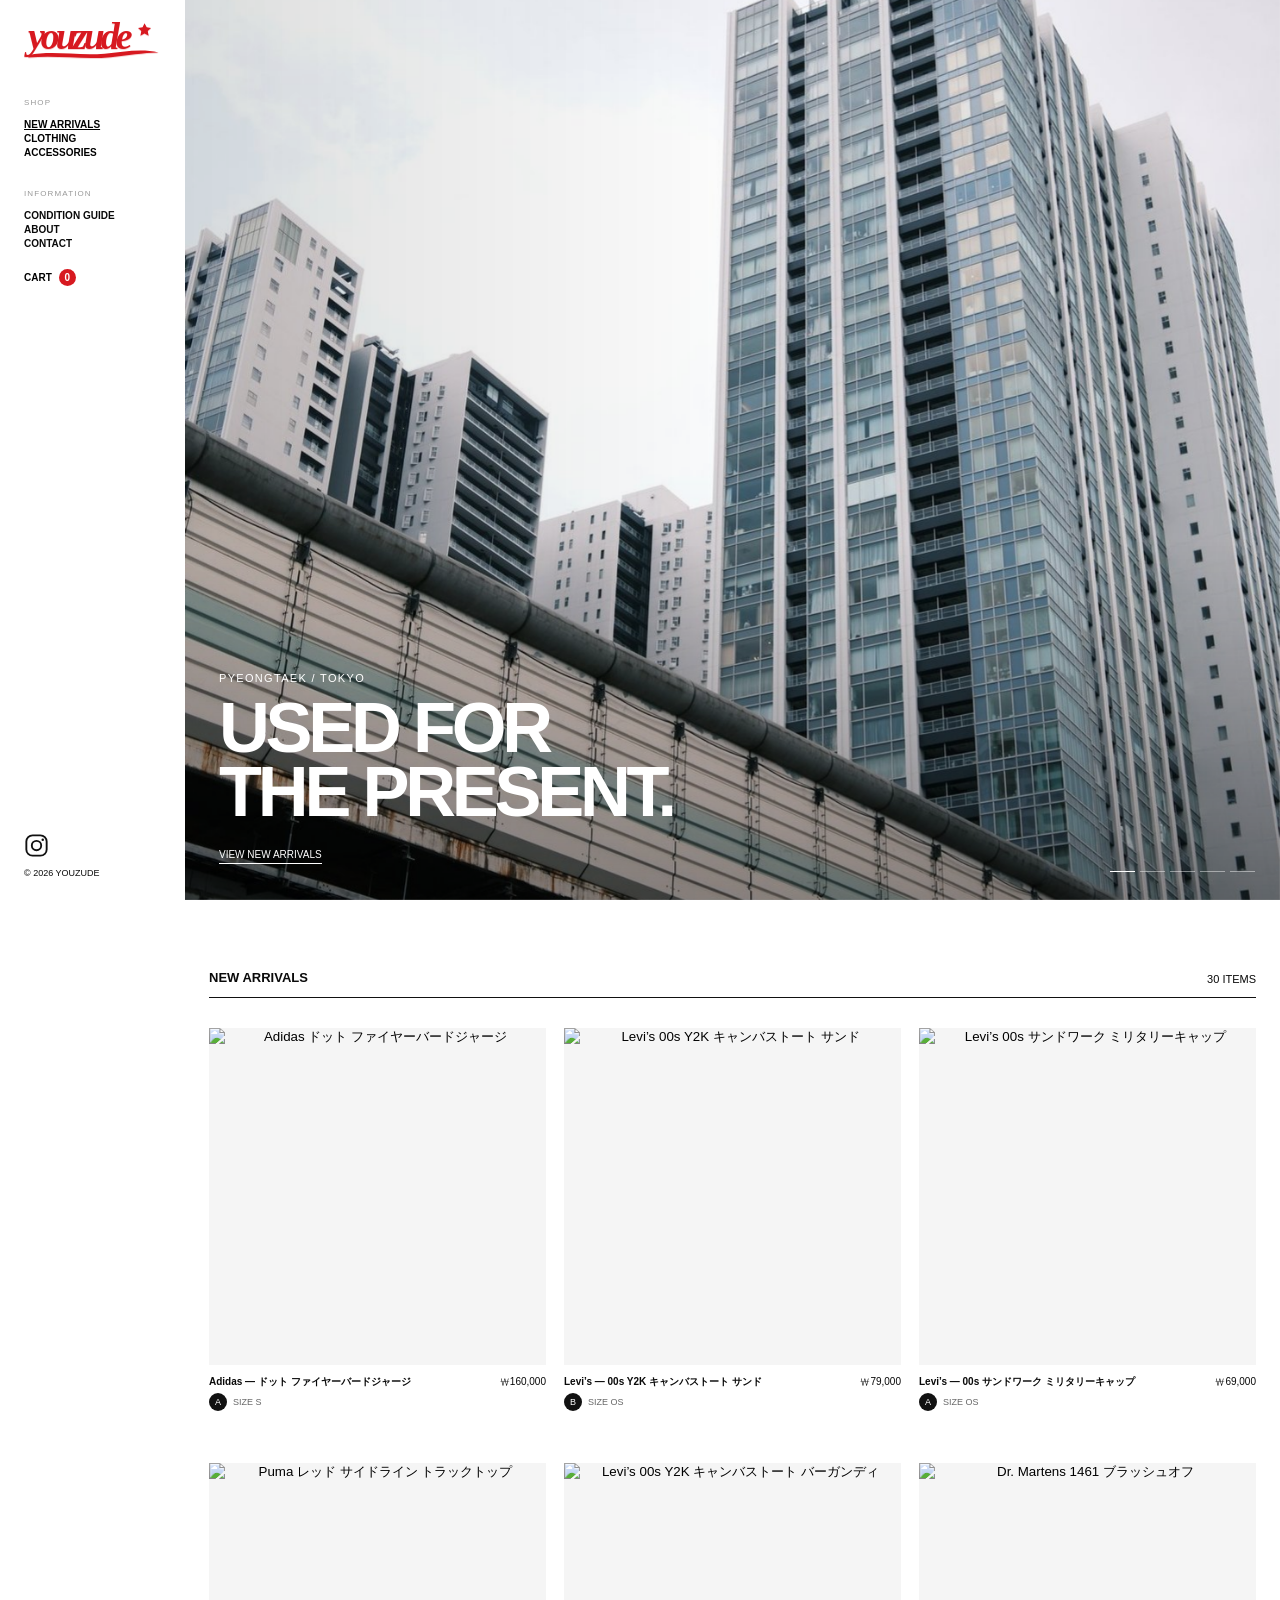
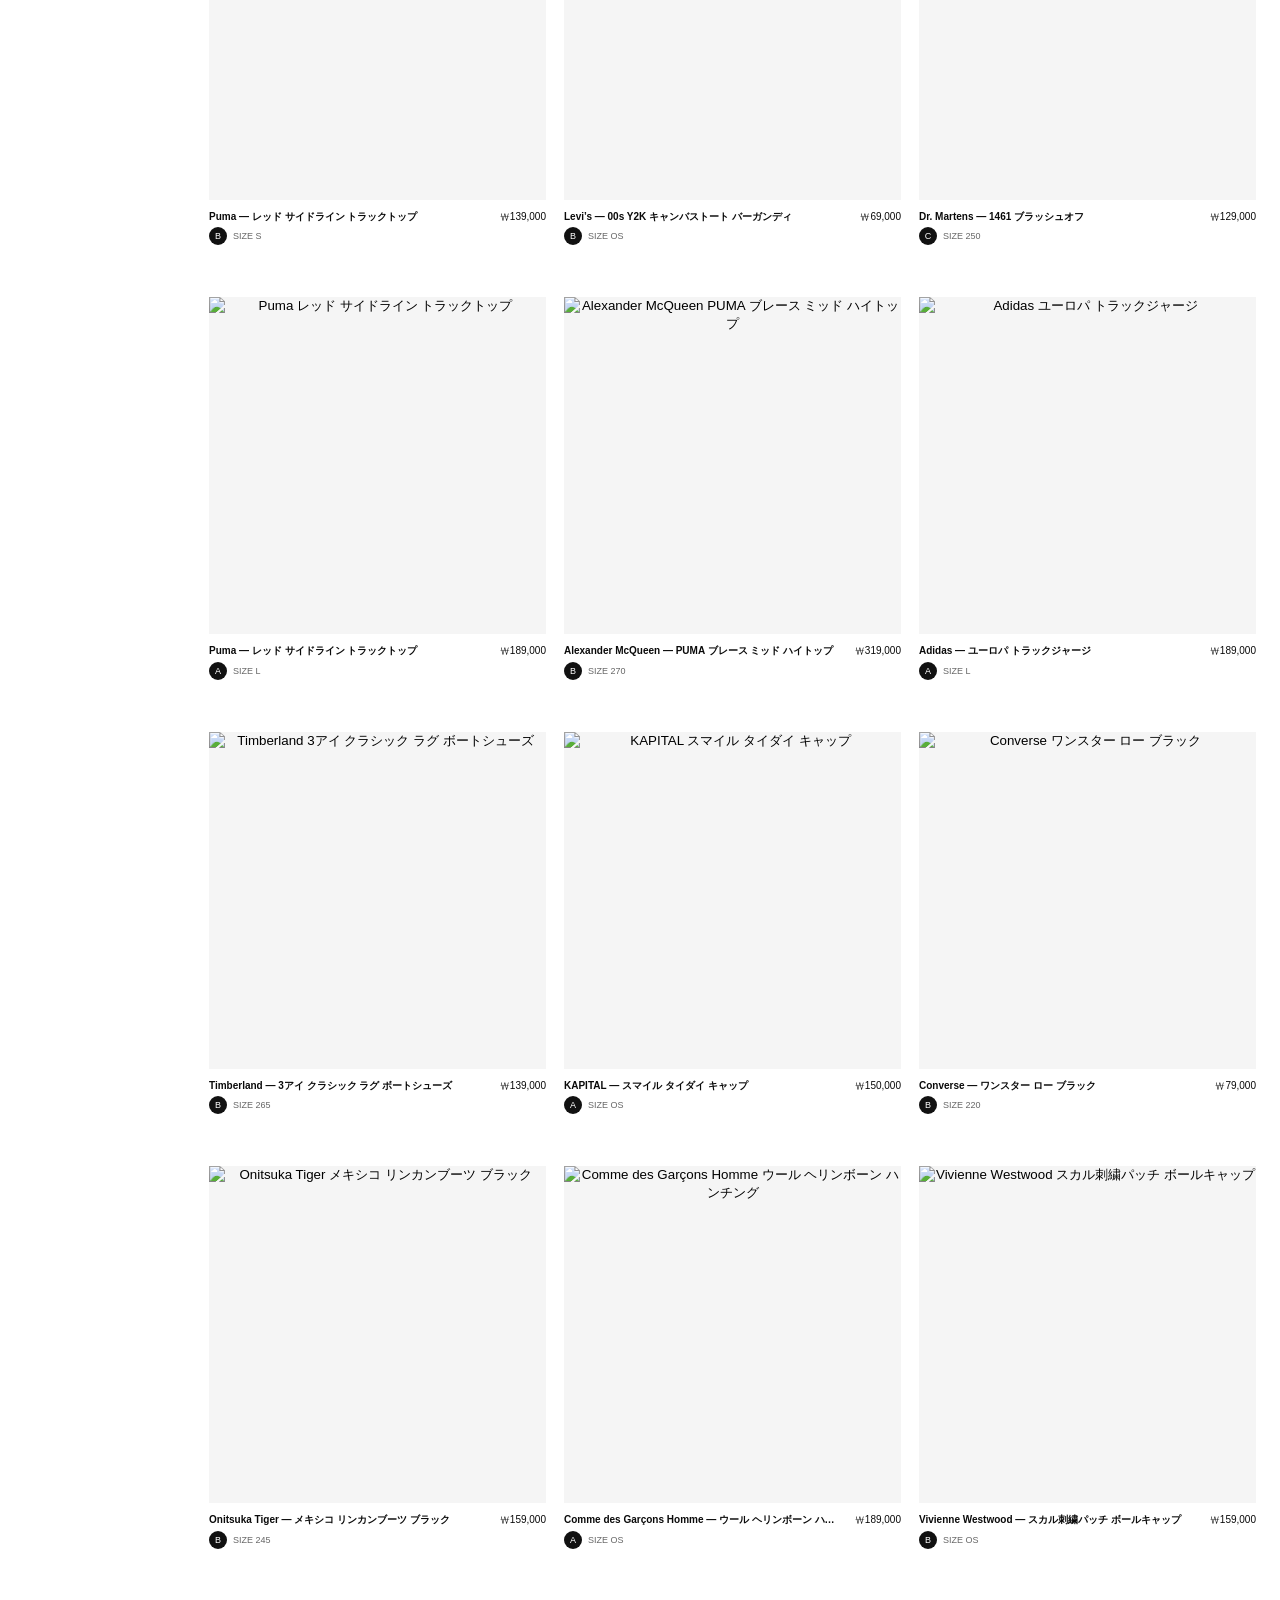
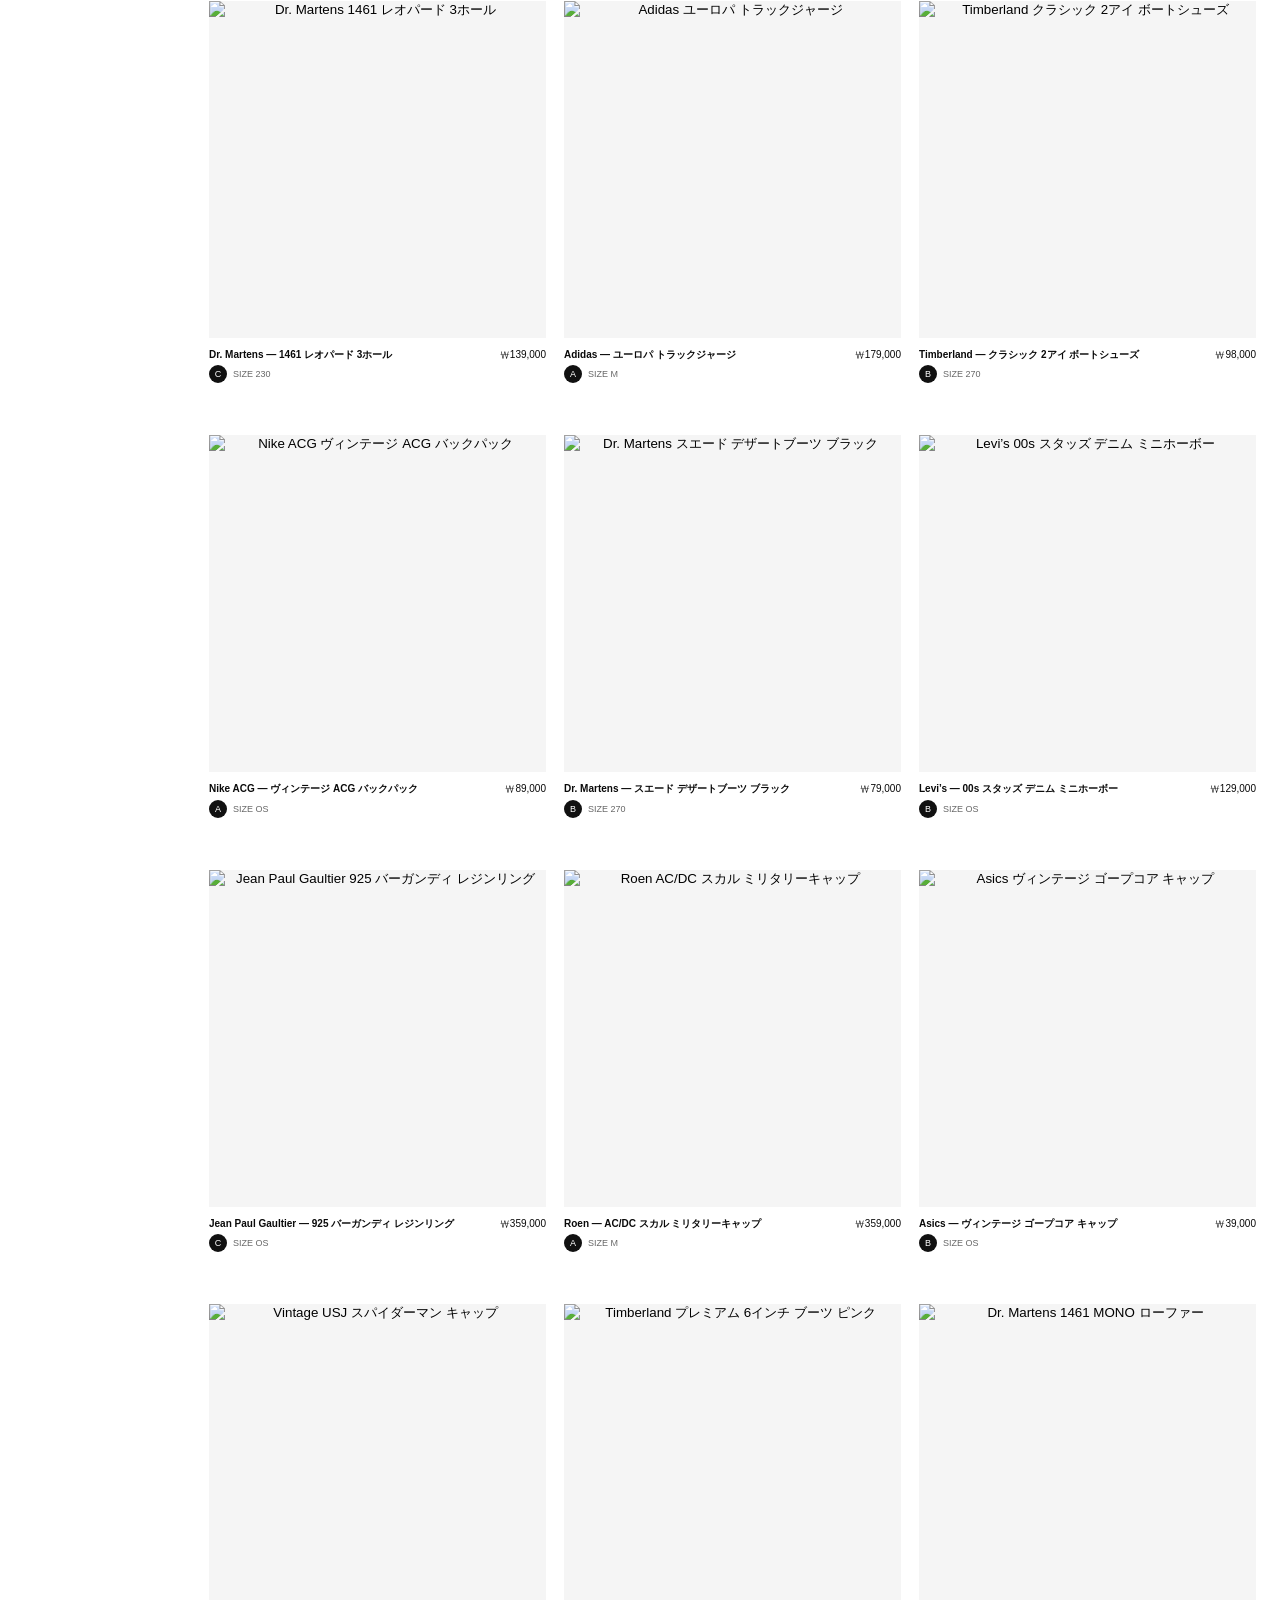
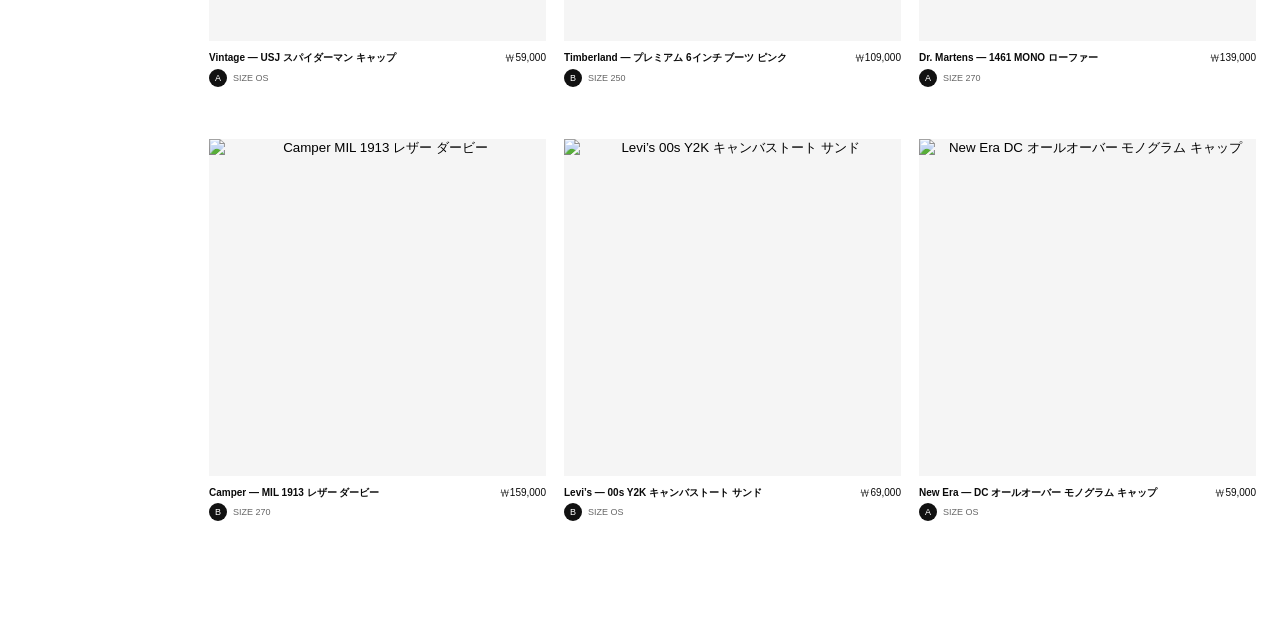
==== index.html @ ae567984 "Group navigation add Japanese hover and contact page" ====
<!doctype html><html lang="ja"><head><meta charset="utf-8"><meta name="viewport" content="width=device-width,initial-scale=1"><meta name="theme-color" content="#d71920"><title>YOUZUDE — Vintage & Archive</title><meta name="description" content="平沢発のヴィンテージ・アーカイブショップ YOUZUDE"><link rel="icon" href="assets/favicon.svg" type="image/svg+xml"><link rel="stylesheet" href="styles.css?v=20260805-5"><link rel="stylesheet" href="brand.css?v=20260805-1"><link rel="stylesheet" href="app.css?v=20260805-2"><link rel="stylesheet" href="ui2.css?v=2"><link rel="stylesheet" href="ui3.css?v=1"></head><body>
<header class="site-header"><a class="wordmark" href="#top" aria-label="YOUZUDE ホーム"><img src="assets/youzude-logo.svg?v=3" alt="YOUZUDE"></a><button class="menu-toggle" aria-label="メニューを開く">MENU</button><nav aria-label="メインメニュー"><div class="nav-group"><p>SHOP</p><button class="nav-filter active bilingual" data-filter="all"><span>NEW ARRIVALS</span><span>新着商品</span></button><button class="nav-filter bilingual" data-filter="clothing"><span>CLOTHING</span><span>ウェア</span></button><button class="nav-filter bilingual" data-filter="accessories"><span>ACCESSORIES</span><span>小物・アクセサリー</span></button></div><div class="nav-group nav-information"><p>INFORMATION</p><a class="bilingual" href="condition.html"><span>CONDITION GUIDE</span><span>商品の状態</span></a><a class="bilingual" href="about.html"><span>ABOUT</span><span>私たちについて</span></a><a class="bilingual" href="contact.html"><span>CONTACT</span><span>お問い合わせ</span></a></div></nav><button class="cart-nav bilingual" id="cartButton"><span>CART</span><span>カート</span> <b id="cartCount">0</b></button><a class="instagram-icon" href="https://www.instagram.com/youzude_pyeongtaek/" target="_blank" rel="noreferrer" aria-label="Instagram"><img src="assets/instagram.svg" alt=""></a><p class="copyright">© 2026 YOUZUDE</p></header>
<main id="top"><section class="hero" aria-label="YOUZUDE editorial"><div class="hero-slide is-active"><img src="assets/hero-city.jpeg" alt="東京の都市風景"></div><div class="hero-slide"><img src="assets/hero-tokyo.jpeg" alt="東京タワーのある街並み"></div><div class="hero-slide"><img src="assets/hero-july-day.jpeg" alt="YOUZUDE editorial 1"></div><div class="hero-slide"><img src="assets/hero-july-night.jpeg" alt="YOUZUDE editorial 2"></div><div class="hero-slide"><img src="assets/hero-dscf2132.jpg" alt="YOUZUDE editorial 3"></div><div class="hero-caption"><p>PYEONGTAEK / TOKYO</p><h1>USED FOR<br>THE PRESENT.</h1><button class="hero-shop" data-filter="all">VIEW NEW ARRIVALS</button></div><div class="hero-progress" aria-hidden="true"><i></i><i></i><i></i><i></i><i></i></div></section><section class="catalog" id="new"><header><h2 id="catalogTitle">NEW ARRIVALS</h2><p><span id="productCount">30</span> ITEMS</p></header><div class="product-grid" id="productGrid" aria-live="polite"></div></section></main>
<dialog id="productDialog" class="product-dialog"><button class="close" aria-label="商品詳細を閉じる">×</button><div class="detail-layout"><div class="detail-gallery"><div class="detail-main"><img id="detailImage" alt=""></div><div class="detail-thumbs" id="detailThumbs"></div></div><div class="detail-copy"><p class="modal-label">ITEM DETAIL</p><h2 id="detailName"></h2><p class="detail-price" id="detailPrice"></p><dl><div><dt>SIZE</dt><dd id="detailSize"></dd></div><div><dt>CONDITION</dt><dd><b class="condition-badge" id="detailCondition"></b><span id="detailConditionText"></span></dd></div></dl><p class="used-note">こちらは中古商品です。画像・状態をご確認のうえご購入ください。</p><button class="add-cart" id="addCart">カートに入れる</button><div class="buy-links compact"><a id="amazonLink" target="_blank" rel="noreferrer"><b class="store-logo amazon-logo">amazon<i></i></b><span>Amazonで探す ↗</span></a><a id="mercariLink" target="_blank" rel="noreferrer"><b class="store-logo mercari-logo"><i>M</i> mercari</b><span>メルカリで探す ↗</span></a></div></div></div></dialog>
<dialog id="cartDialog" class="cart-dialog"><button class="close cart-close" aria-label="カートを閉じる">×</button><p class="modal-label">YOUR CART</p><h2>ショッピングカート</h2><div id="cartItems"></div><div class="cart-total"><span>合計</span><strong id="cartTotal">₩0</strong></div><a class="checkout-link" href="https://www.instagram.com/youzude_pyeongtaek/" target="_blank" rel="noreferrer">直購入について問い合わせる ↗</a></dialog><div class="toast" id="toast" role="status" aria-live="polite">カートに追加しました</div><script src="script.js?v=20260805-6"></script></body></html>
---- styles.css ----
*{box-sizing:border-box}html{scroll-behavior:smooth}body{margin:0;color:#0a0a0a;background:#fff;font-family:Arial,"Helvetica Neue","Noto Sans JP",sans-serif;font-size:11px}a{color:inherit}.site-header{position:fixed;inset:0 auto 0 0;width:185px;padding:22px 24px;z-index:20;background:#fff;display:flex;flex-direction:column}.wordmark{font-size:23px;font-weight:900;letter-spacing:-.08em;text-decoration:none;margin-bottom:40px}.site-header nav{display:flex;flex-direction:column;align-items:flex-start;gap:7px;font-size:10px;font-weight:700}.site-header nav a{text-decoration:none}.site-header nav a:hover{text-decoration:underline}.site-header nav span{height:7px}.copyright{margin:auto 0 0;font-size:9px}.menu-toggle{display:none}main{margin-left:185px}.hero{height:100svh;min-height:620px;position:relative;overflow:hidden;background:#e9e9e9}.hero-slide{position:absolute;inset:0;opacity:0;transition:opacity 1.6s ease}.hero-slide.is-active{opacity:1}.hero-slide img{width:100%;height:100%;object-fit:cover;animation:drift 10s ease-in-out infinite alternate;will-change:transform}.hero-slide:nth-child(2) img{animation-direction:alternate-reverse}@keyframes drift{from{transform:scale(1.03) translate3d(0,0,0)}to{transform:scale(1.11) translate3d(-1.4%,1%,0)}}.hero::after{content:"";position:absolute;inset:0;background:linear-gradient(90deg,#0002,transparent 55%),linear-gradient(0deg,#0005,transparent 40%);pointer-events:none}.hero-caption{position:absolute;z-index:2;left:34px;bottom:36px;color:#fff}.hero-caption p{letter-spacing:.12em;margin:0 0 12px}.hero-caption h1{font-size:clamp(36px,5.5vw,80px);line-height:.9;letter-spacing:-.06em;margin:0 0 25px}.hero-caption a{font-size:10px;text-decoration:none;border-bottom:1px solid;padding-bottom:3px}.hero-progress{position:absolute;z-index:3;right:25px;bottom:28px;display:flex;gap:5px}.hero-progress i{display:block;width:25px;height:1px;background:#ffffff70}.hero-progress i.active{background:#fff}.catalog{padding:70px 24px 100px}.catalog>header{display:flex;justify-content:space-between;align-items:end;border-bottom:1px solid #111;padding-bottom:12px;margin-bottom:30px}.catalog h2{font-size:13px;margin:0}.catalog header p{margin:0}.product-grid{display:grid;grid-template-columns:repeat(3,minmax(0,1fr));gap:52px 18px}.product{min-width:0}.product button{display:block;border:0;padding:0;background:#f5f5f5;width:100%;aspect-ratio:1;cursor:pointer;overflow:hidden}.product img{width:100%;height:100%;object-fit:cover;display:block;transition:transform .55s ease}.product button:hover img{transform:scale(1.025)}.product-info{padding-top:10px;display:grid;grid-template-columns:1fr auto;gap:4px 12px}.product-info h3{margin:0;font-size:10px;line-height:1.35;font-weight:700;white-space:nowrap;overflow:hidden;text-overflow:ellipsis}.product-info p{margin:0;color:#666;font-size:9px}.product-info strong{grid-column:2;grid-row:1/3;font-size:10px;font-weight:400}.about{border-top:1px solid;margin:0 24px;padding:70px 0 100px;display:grid;grid-template-columns:1fr 1fr;gap:12vw;font-size:12px;line-height:1.8}.about>p{max-width:520px;margin:0}.about dl{margin:0}.about dl div{display:grid;grid-template-columns:90px 1fr;border-top:1px solid;padding:8px 0}.about dt{font-size:9px}.about dd{margin:0}dialog{border:0;padding:32px;width:min(520px,calc(100% - 30px));box-shadow:0 10px 50px #0003}dialog::backdrop{background:#0006}.close{position:absolute;right:20px;top:18px;border:0;background:none;font-size:9px;cursor:pointer}.modal-label{font-size:9px;margin:0 0 20px}dialog h2{font-size:22px;margin:0 40px 5px 0}#modalPrice{margin:0 0 30px}.buy-links{border-top:1px solid}.buy-links a{display:flex;justify-content:space-between;align-items:center;padding:17px 0;border-bottom:1px solid;text-decoration:none}.buy-links b{font-size:13px}.buy-links span{font-size:9px}.amazon{font-family:Arial}.mercari{color:#4b9bd5}.menu-toggle{border:0;background:none;padding:0;font-size:10px}.menu-toggle:focus-visible,.product button:focus-visible{outline:1px solid;outline-offset:3px}@media(max-width:900px){.site-header{position:fixed;inset:0 0 auto;width:auto;height:58px;padding:0 15px;flex-direction:row;align-items:center;justify-content:space-between;border-bottom:1px solid}.wordmark{margin:0}.menu-toggle{display:block}.site-header nav{display:none;position:absolute;left:0;right:0;top:58px;background:#fff;padding:20px 15px;border-bottom:1px solid}.site-header.open nav{display:flex}.copyright{display:none}main{margin-left:0;padding-top:58px}.hero{height:calc(100svh - 58px);min-height:520px}.product-grid{grid-template-columns:repeat(2,minmax(0,1fr));gap:38px 10px}.catalog{padding:50px 10px 70px}.about{margin:0 10px;grid-template-columns:1fr;gap:50px}.hero-caption{left:18px;bottom:24px}.hero-progress{right:15px;bottom:20px}}@media(prefers-reduced-motion:reduce){html{scroll-behavior:auto}.hero-slide img{animation:none}.hero-slide{transition:none}}
---- brand.css ----
.wordmark{display:block;width:132px;text-decoration:none;margin:-5px 0 36px}
.wordmark img{display:block;width:100%;height:auto}
.store-logo{display:inline-flex;align-items:center;gap:8px;font-size:17px!important}
.direct-logo{color:#d71920;font-weight:900}
.direct-logo i,.mercari-logo i{width:24px;height:24px;border-radius:7px;display:inline-grid;place-items:center;color:#fff;font-style:normal;font-size:14px}
.direct-logo i{background:#d71920}
.amazon-logo{position:relative;font-family:Arial,sans-serif;font-weight:700}
.amazon-logo i{position:absolute;width:34px;height:7px;left:9px;bottom:-5px;border-bottom:3px solid #ff9900;border-radius:50%;transform:rotate(4deg)}
.mercari-logo{color:#e93b50;font-weight:700}
.mercari-logo i{background:linear-gradient(135deg,#57a7dd 0 48%,#e94355 49%);font-family:Arial,sans-serif;font-weight:900}
@media(max-width:900px){.wordmark{width:112px;margin:0}}
---- app.css ----
.site-header nav button{border:0;background:none;padding:0;font:inherit;font-size:10px;font-weight:700;cursor:pointer}.site-header nav button:hover,.site-header nav button.active{text-decoration:underline}.cart-nav{border:0;background:none;padding:0;margin-top:24px;text-align:left;font:700 10px Arial;cursor:pointer}.cart-nav span{display:inline-grid;place-items:center;min-width:17px;height:17px;margin-left:4px;border-radius:50%;background:#d71920;color:#fff}.hero-shop{color:#fff;background:none;border:0;border-bottom:1px solid #fff;padding:0 0 3px;font-size:10px;cursor:pointer}.product-meta{display:flex;align-items:center;gap:6px}.product-condition{display:inline-grid;place-items:center;width:18px;height:18px;background:#111;color:#fff;font-size:9px;border-radius:50%}.condition-guide{margin:0 24px;padding:80px 0;border-top:1px solid}.condition-guide header{display:flex;justify-content:space-between;align-items:end;margin-bottom:30px}.condition-guide header p{margin:0;font-size:9px}.condition-guide h2{margin:0;font-size:18px}.condition-list{display:grid;grid-template-columns:repeat(4,1fr);border-top:1px solid}.condition-list article{padding:22px 18px 35px 0;border-bottom:1px solid}.condition-list article+article{padding-left:18px;border-left:1px solid}.condition-list b{display:grid;place-items:center;width:42px;height:42px;border:1px solid;border-radius:50%;font-size:19px}.condition-list h3{font-size:11px;margin:22px 0 8px}.condition-list p{font-size:10px;line-height:1.7;color:#555;margin:0}.product-dialog{width:min(1040px,calc(100% - 30px));max-height:calc(100vh - 30px);padding:38px}.detail-layout{display:grid;grid-template-columns:minmax(0,1.25fr) minmax(300px,.75fr);gap:38px}.detail-main{aspect-ratio:1;background:#f3f3f3;overflow:hidden}.detail-main img{width:100%;height:100%;object-fit:cover}.detail-thumbs{display:grid;grid-template-columns:repeat(3,1fr);gap:7px;margin-top:7px}.detail-thumbs button{aspect-ratio:1;border:1px solid transparent;padding:0;background:#f3f3f3;overflow:hidden;cursor:pointer}.detail-thumbs button.active{border-color:#111}.detail-thumbs img{width:100%;height:100%;object-fit:cover}.detail-thumbs button:nth-child(2) img{transform:scale(1.65);transform-origin:40% 30%}.detail-thumbs button:nth-child(3) img{transform:scale(1.8);transform-origin:65% 70%}.detail-copy h2{font-size:24px;margin:0 0 8px}.detail-price{font-size:14px;margin:0 0 32px}.detail-copy dl{margin:0;border-top:1px solid}.detail-copy dl div{display:grid;grid-template-columns:100px 1fr;padding:13px 0;border-bottom:1px solid}.detail-copy dt{font-size:9px}.detail-copy dd{margin:0;display:flex;align-items:center;gap:9px}.condition-badge{display:grid;place-items:center;width:25px;height:25px;border-radius:50%;background:#111;color:#fff}.used-note{margin:22px 0;color:#666;font-size:10px;line-height:1.7}.add-cart{width:100%;border:1px solid #d71920;background:#d71920;color:#fff;padding:16px;font-weight:700;cursor:pointer}.add-cart.added{background:#fff;color:#d71920}.buy-links.compact{margin-top:20px}.buy-links.compact a{padding:13px 0}.cart-dialog{width:min(560px,calc(100% - 30px));padding:36px}.cart-dialog h2{margin-bottom:30px}.cart-row{display:grid;grid-template-columns:70px 1fr auto;gap:14px;padding:12px 0;border-top:1px solid;align-items:center}.cart-row img{width:70px;height:70px;object-fit:cover}.cart-row h3{font-size:11px;margin:0 0 6px}.cart-row p{font-size:9px;margin:0}.cart-row button{border:0;background:none;font-size:9px;text-decoration:underline;cursor:pointer}.cart-empty{padding:50px 0;border-top:1px solid;color:#777}.cart-total{display:flex;justify-content:space-between;padding:18px 0;border-top:1px solid;font-size:12px}.checkout-link{display:block;background:#d71920;color:#fff;text-align:center;padding:16px;text-decoration:none;font-weight:700}.toast{position:fixed;right:20px;bottom:20px;z-index:50;background:#111;color:#fff;padding:13px 18px;transform:translateY(80px);opacity:0;transition:.3s}.toast.show{transform:none;opacity:1}@media(max-width:900px){.cart-nav{margin:0 44px 0 auto}.condition-guide{margin:0 10px;padding:55px 0}.condition-guide header{display:block}.condition-guide h2{margin-top:8px}.condition-list{grid-template-columns:1fr 1fr}.detail-layout{grid-template-columns:1fr}.product-dialog{padding:38px 15px 20px}.detail-copy h2{font-size:19px}}@media(max-width:520px){.condition-list{grid-template-columns:1fr}.condition-list article+article{padding-left:0;border-left:0}.cart-nav{font-size:0}.cart-nav span{font-size:10px}.detail-thumbs{grid-template-columns:repeat(3,1fr)}}
---- ui2.css ----
.instagram-icon{display:block;width:25px;margin-top:auto;transition:transform .25s ease}
.instagram-icon img{display:block;width:100%;transition:filter .25s ease}
.instagram-icon:hover,.instagram-icon:focus-visible{transform:scale(1.16)}
.instagram-icon:hover img,.instagram-icon:focus-visible img{filter:invert(17%) sepia(96%) saturate(4307%) hue-rotate(351deg) brightness(91%) contrast(91%)}
.copyright{margin:10px 0 0}
.close{font-size:28px;line-height:1;font-weight:300;width:34px;height:34px;padding:0;display:grid;place-items:center}
.hero-slide:nth-child(3) img{animation-duration:12s}
.hero-slide:nth-child(4) img{animation-direction:alternate-reverse;animation-duration:11s}
.hero-slide:nth-child(5) img{animation-duration:13s}
@media(max-width:900px){.instagram-icon{display:none}.copyright{display:none}}
---- ui3.css ----
.nav-group{display:flex;flex-direction:column;align-items:flex-start;gap:7px}.nav-group+.nav-group{margin-top:28px}.nav-group>p{font-size:8px;font-weight:400;letter-spacing:.14em;color:#999;margin:0 0 5px}.bilingual{position:relative}.bilingual>span{display:block;transition:opacity .18s ease,transform .18s ease}.bilingual>span:nth-child(2){position:absolute;inset:0 auto auto 0;opacity:0;transform:translateY(4px);white-space:nowrap}.bilingual:hover>span:first-child,.bilingual:focus-visible>span:first-child{opacity:0;transform:translateY(-4px)}.bilingual:hover>span:nth-child(2),.bilingual:focus-visible>span:nth-child(2){opacity:1;transform:none}.cart-nav{display:flex;align-items:center;gap:5px}.cart-nav>span{display:block;min-width:0;height:auto;margin:0;border-radius:0;background:none;color:inherit}.cart-nav b{display:inline-grid;place-items:center;min-width:17px;height:17px;margin-left:2px;border-radius:50%;background:#d71920;color:#fff;font-size:10px}.wordmark{width:139px}.wordmark img{filter:drop-shadow(0 1px 0 #d7192030)}@media(max-width:900px){.nav-group+.nav-group{margin-top:20px}.site-header nav{gap:0}.cart-nav{display:flex}}
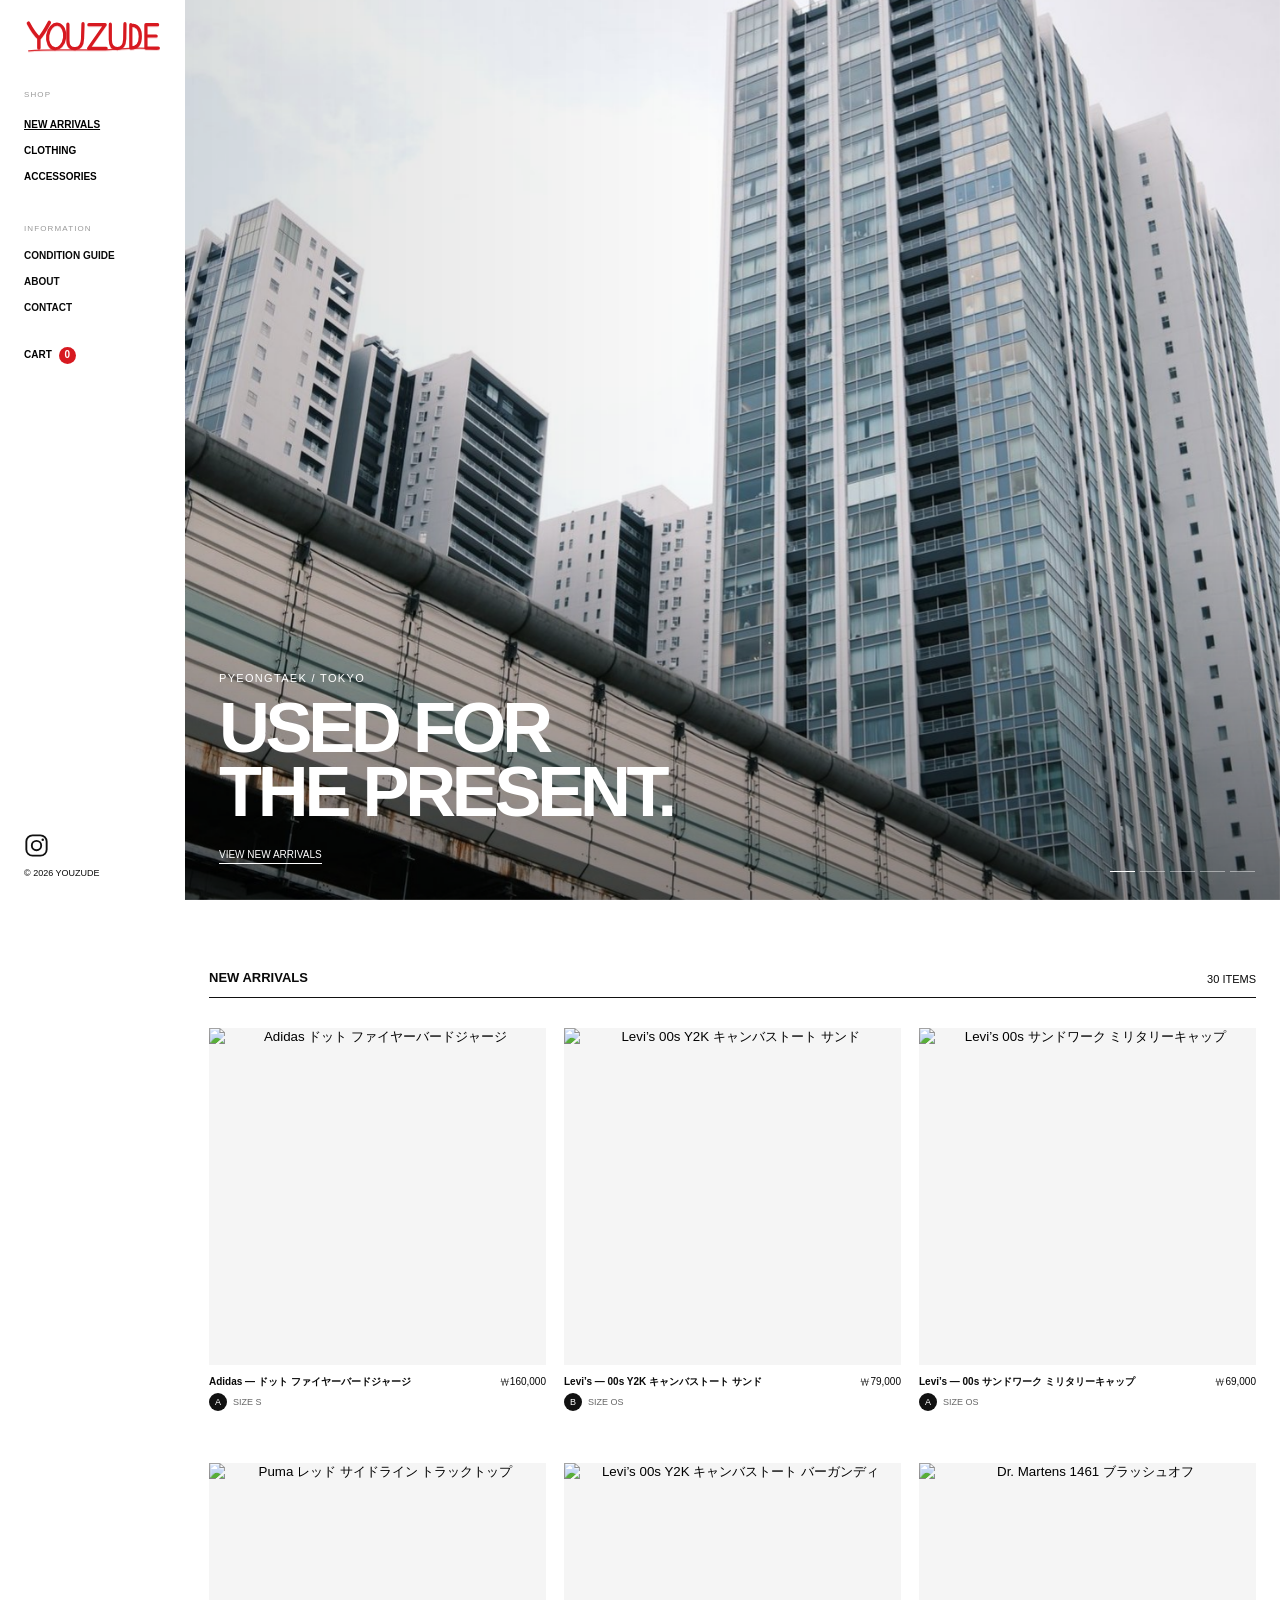
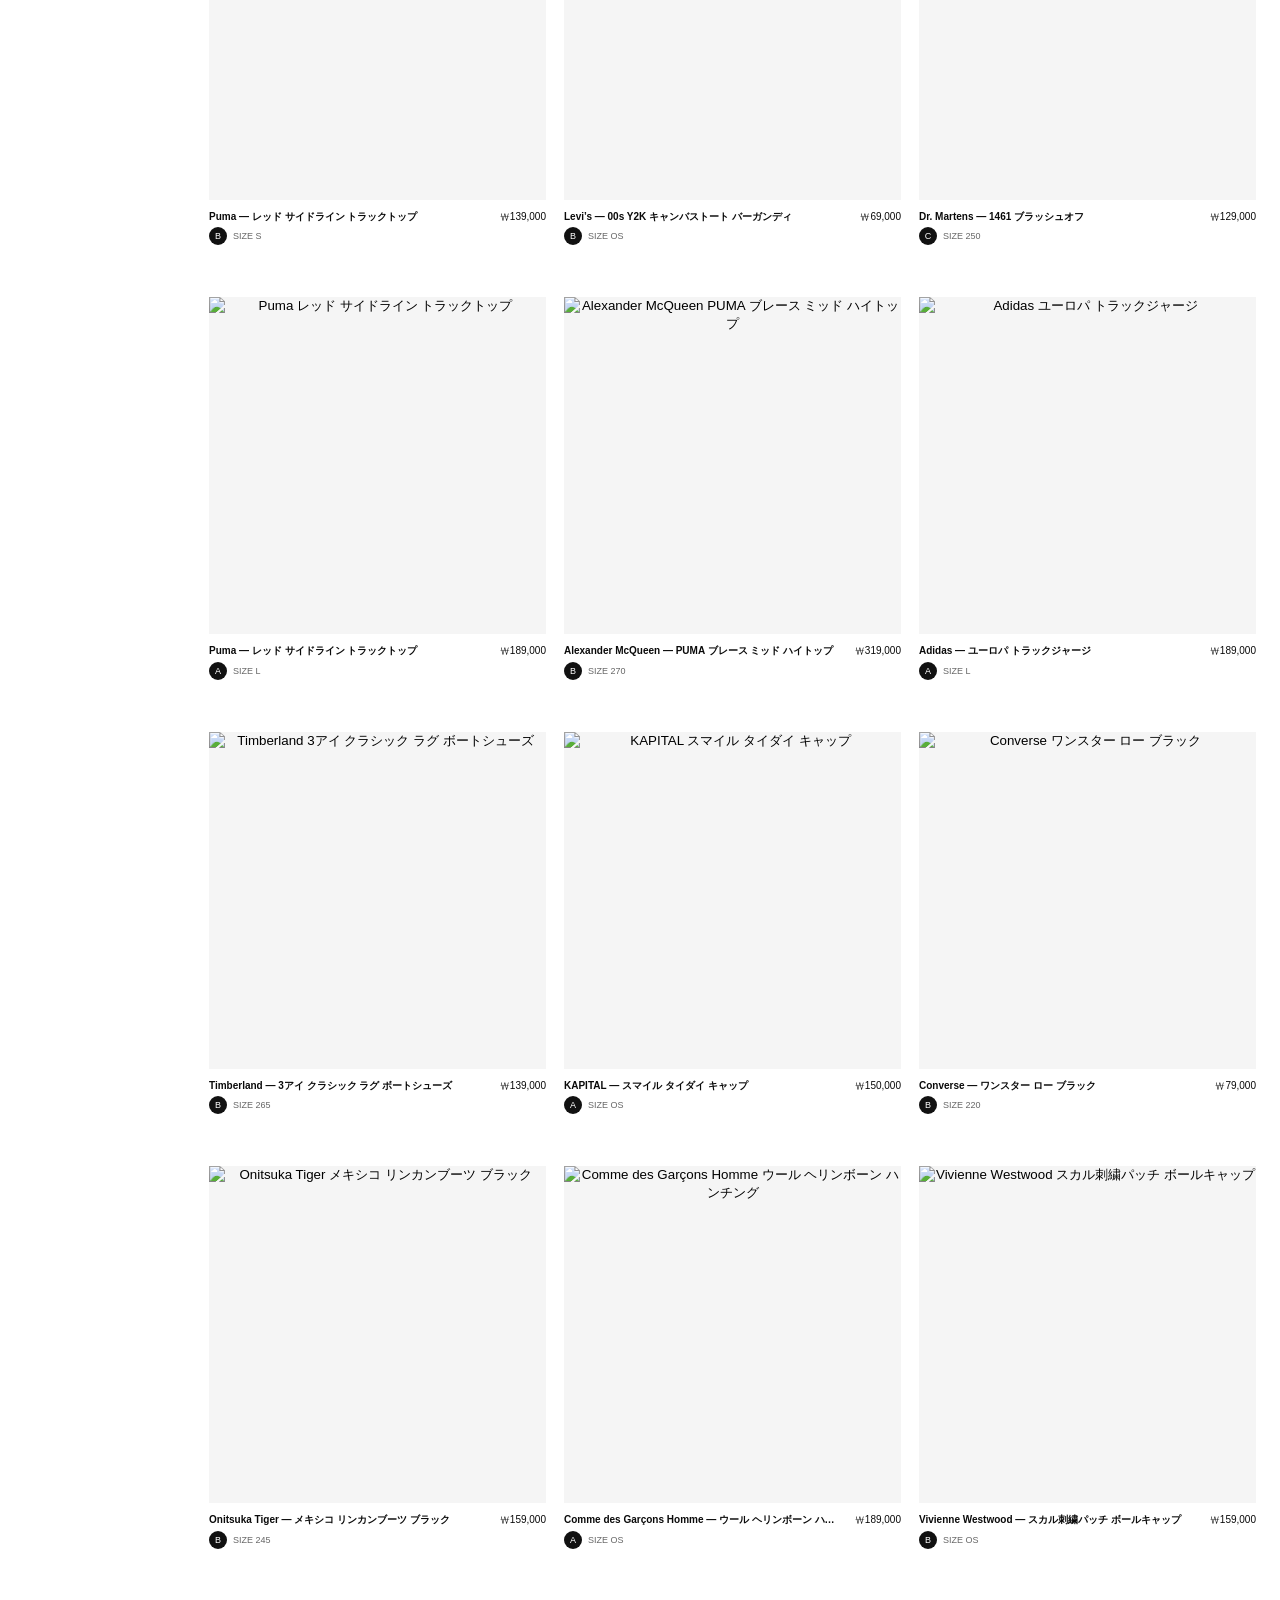
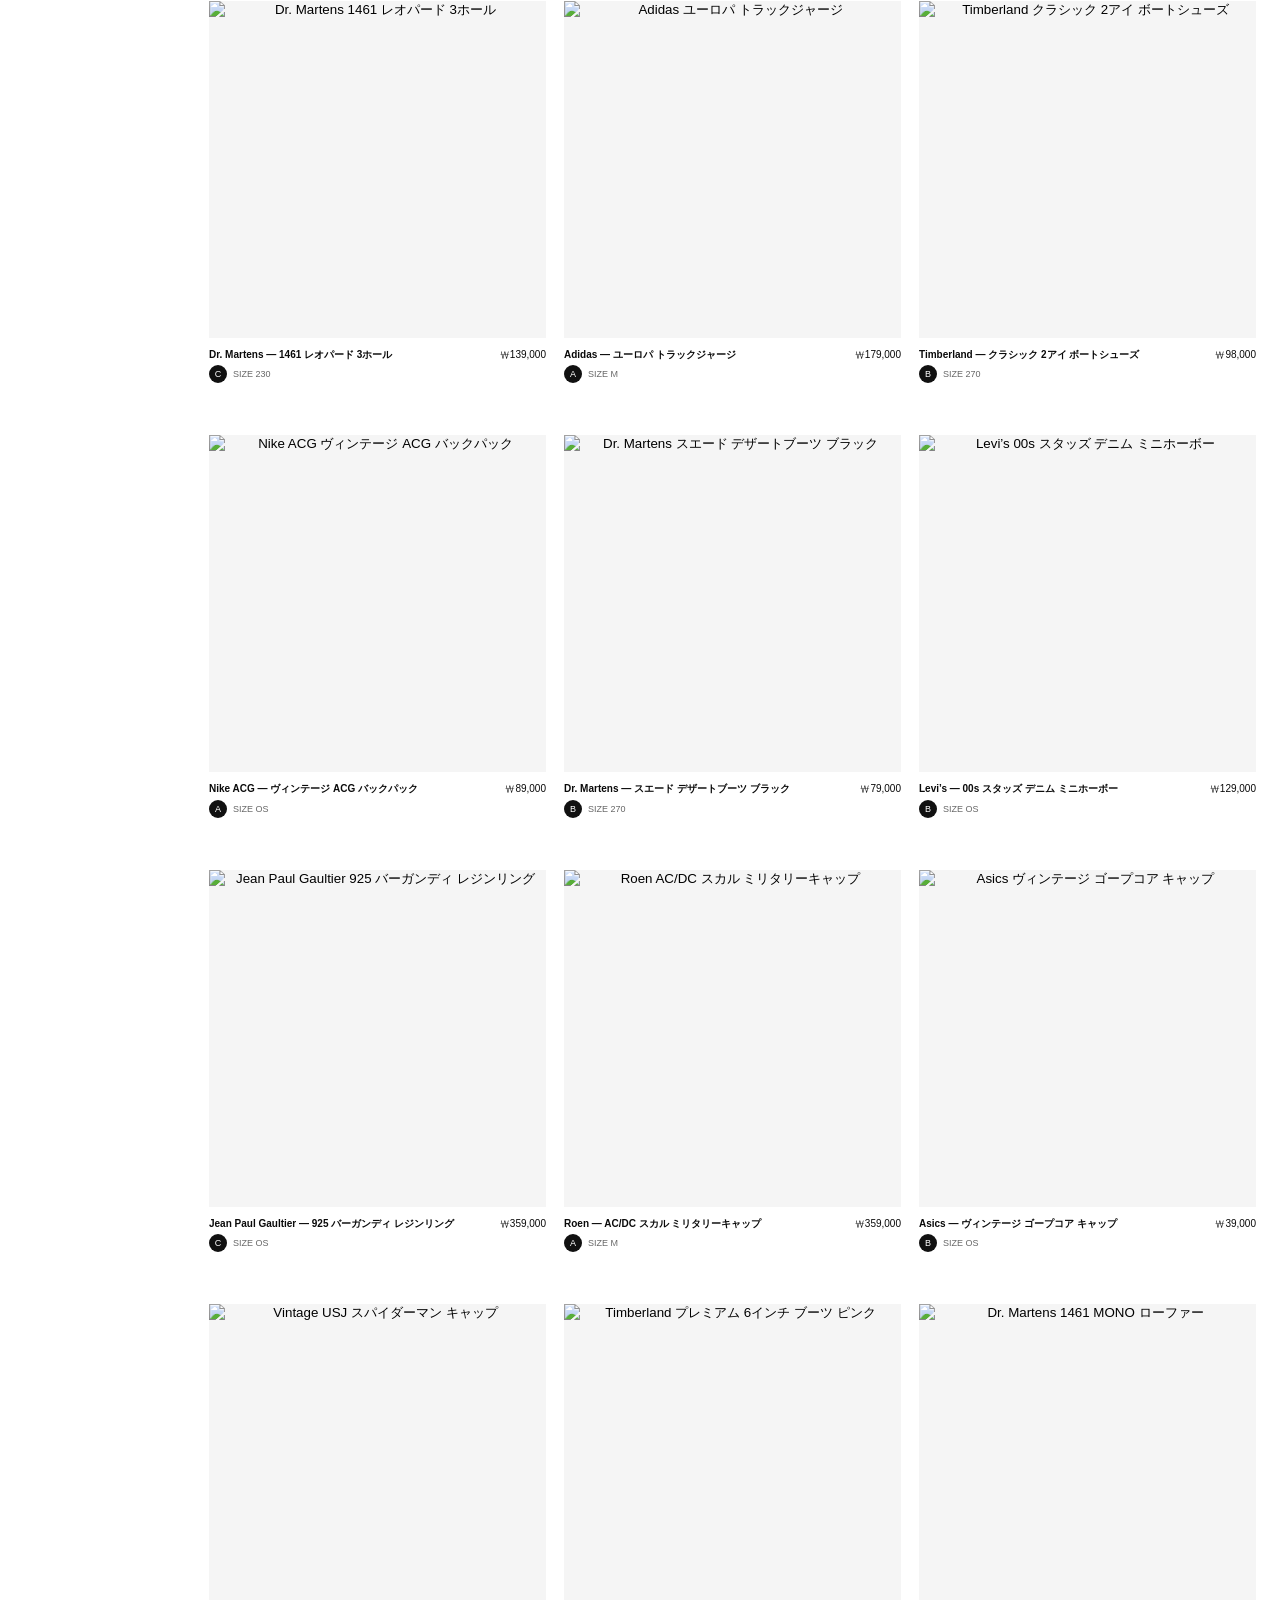
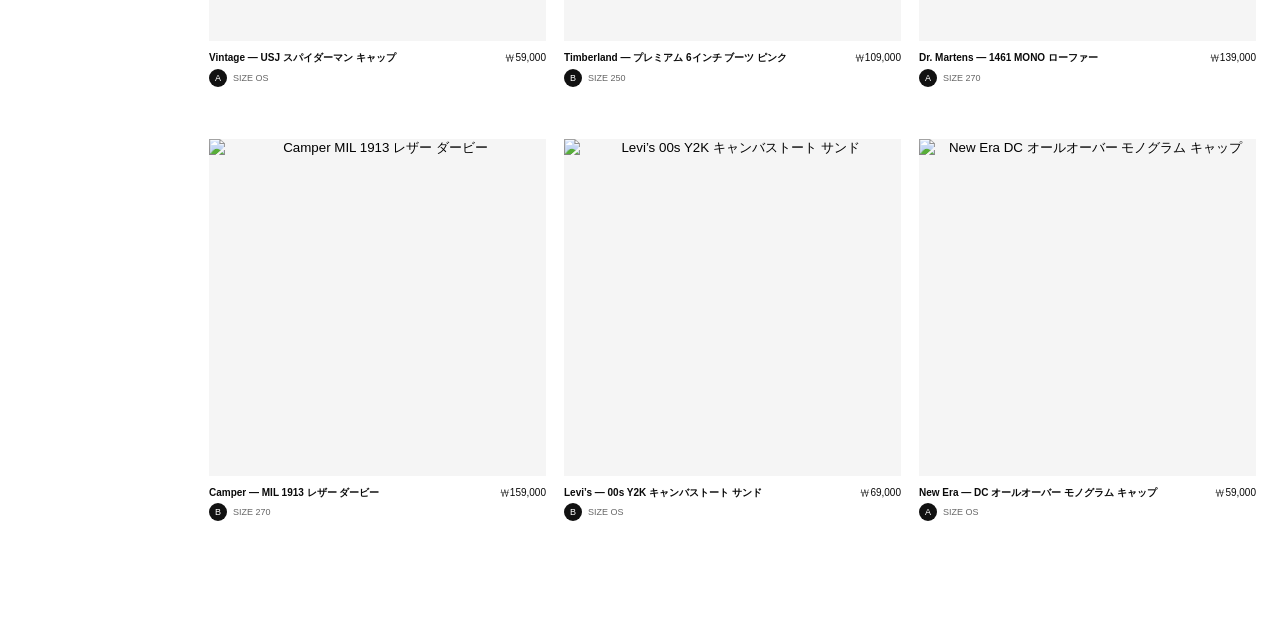
==== commit 7ccc1a11: "Refresh readable logo and menu spacing" ====
--- a/index.html
+++ b/index.html
@@ -1,5 +1,5 @@
-<!doctype html><html lang="ja"><head><meta charset="utf-8"><meta name="viewport" content="width=device-width,initial-scale=1"><meta name="theme-color" content="#d71920"><title>YOUZUDE — Vintage & Archive</title><meta name="description" content="平沢発のヴィンテージ・アーカイブショップ YOUZUDE"><link rel="icon" href="assets/favicon.svg" type="image/svg+xml"><link rel="stylesheet" href="styles.css?v=20260805-5"><link rel="stylesheet" href="brand.css?v=20260805-1"><link rel="stylesheet" href="app.css?v=20260805-2"><link rel="stylesheet" href="ui2.css?v=2"><link rel="stylesheet" href="ui3.css?v=1"></head><body>
-<header class="site-header"><a class="wordmark" href="#top" aria-label="YOUZUDE ホーム"><img src="assets/youzude-logo.svg?v=3" alt="YOUZUDE"></a><button class="menu-toggle" aria-label="メニューを開く">MENU</button><nav aria-label="メインメニュー"><div class="nav-group"><p>SHOP</p><button class="nav-filter active bilingual" data-filter="all"><span>NEW ARRIVALS</span><span>新着商品</span></button><button class="nav-filter bilingual" data-filter="clothing"><span>CLOTHING</span><span>ウェア</span></button><button class="nav-filter bilingual" data-filter="accessories"><span>ACCESSORIES</span><span>小物・アクセサリー</span></button></div><div class="nav-group nav-information"><p>INFORMATION</p><a class="bilingual" href="condition.html"><span>CONDITION GUIDE</span><span>商品の状態</span></a><a class="bilingual" href="about.html"><span>ABOUT</span><span>私たちについて</span></a><a class="bilingual" href="contact.html"><span>CONTACT</span><span>お問い合わせ</span></a></div></nav><button class="cart-nav bilingual" id="cartButton"><span>CART</span><span>カート</span> <b id="cartCount">0</b></button><a class="instagram-icon" href="https://www.instagram.com/youzude_pyeongtaek/" target="_blank" rel="noreferrer" aria-label="Instagram"><img src="assets/instagram.svg" alt=""></a><p class="copyright">© 2026 YOUZUDE</p></header>
+<!doctype html><html lang="ja"><head><meta charset="utf-8"><meta name="viewport" content="width=device-width,initial-scale=1"><meta name="theme-color" content="#d71920"><title>YOUZUDE — Vintage & Archive</title><meta name="description" content="平沢発のヴィンテージ・アーカイブショップ YOUZUDE"><link rel="icon" href="assets/favicon.svg" type="image/svg+xml"><link rel="stylesheet" href="styles.css?v=20260805-5"><link rel="stylesheet" href="brand.css?v=20260805-1"><link rel="stylesheet" href="app.css?v=20260805-2"><link rel="stylesheet" href="ui2.css?v=2"><link rel="stylesheet" href="ui3.css?v=2"></head><body>
+<header class="site-header"><a class="wordmark" href="#top" aria-label="YOUZUDE ホーム"><img src="assets/youzude-logo.svg?v=4" alt="YOUZUDE"></a><button class="menu-toggle" aria-label="メニューを開く">MENU</button><nav aria-label="メインメニュー"><div class="nav-group"><p>SHOP</p><button class="nav-filter active bilingual" data-filter="all"><span>NEW ARRIVALS</span><span>新着商品</span></button><button class="nav-filter bilingual" data-filter="clothing"><span>CLOTHING</span><span>ウェア</span></button><button class="nav-filter bilingual" data-filter="accessories"><span>ACCESSORIES</span><span>小物・アクセサリー</span></button></div><div class="nav-group nav-information"><p>INFORMATION</p><a class="bilingual" href="condition.html"><span>CONDITION GUIDE</span><span>商品の状態</span></a><a class="bilingual" href="about.html"><span>ABOUT</span><span>私たちについて</span></a><a class="bilingual" href="contact.html"><span>CONTACT</span><span>お問い合わせ</span></a></div></nav><button class="cart-nav bilingual" id="cartButton"><span>CART</span><span>カート</span> <b id="cartCount">0</b></button><a class="instagram-icon" href="https://www.instagram.com/youzude_pyeongtaek/" target="_blank" rel="noreferrer" aria-label="Instagram"><img src="assets/instagram.svg" alt=""></a><p class="copyright">© 2026 YOUZUDE</p></header>
 <main id="top"><section class="hero" aria-label="YOUZUDE editorial"><div class="hero-slide is-active"><img src="assets/hero-city.jpeg" alt="東京の都市風景"></div><div class="hero-slide"><img src="assets/hero-tokyo.jpeg" alt="東京タワーのある街並み"></div><div class="hero-slide"><img src="assets/hero-july-day.jpeg" alt="YOUZUDE editorial 1"></div><div class="hero-slide"><img src="assets/hero-july-night.jpeg" alt="YOUZUDE editorial 2"></div><div class="hero-slide"><img src="assets/hero-dscf2132.jpg" alt="YOUZUDE editorial 3"></div><div class="hero-caption"><p>PYEONGTAEK / TOKYO</p><h1>USED FOR<br>THE PRESENT.</h1><button class="hero-shop" data-filter="all">VIEW NEW ARRIVALS</button></div><div class="hero-progress" aria-hidden="true"><i></i><i></i><i></i><i></i><i></i></div></section><section class="catalog" id="new"><header><h2 id="catalogTitle">NEW ARRIVALS</h2><p><span id="productCount">30</span> ITEMS</p></header><div class="product-grid" id="productGrid" aria-live="polite"></div></section></main>
 <dialog id="productDialog" class="product-dialog"><button class="close" aria-label="商品詳細を閉じる">×</button><div class="detail-layout"><div class="detail-gallery"><div class="detail-main"><img id="detailImage" alt=""></div><div class="detail-thumbs" id="detailThumbs"></div></div><div class="detail-copy"><p class="modal-label">ITEM DETAIL</p><h2 id="detailName"></h2><p class="detail-price" id="detailPrice"></p><dl><div><dt>SIZE</dt><dd id="detailSize"></dd></div><div><dt>CONDITION</dt><dd><b class="condition-badge" id="detailCondition"></b><span id="detailConditionText"></span></dd></div></dl><p class="used-note">こちらは中古商品です。画像・状態をご確認のうえご購入ください。</p><button class="add-cart" id="addCart">カートに入れる</button><div class="buy-links compact"><a id="amazonLink" target="_blank" rel="noreferrer"><b class="store-logo amazon-logo">amazon<i></i></b><span>Amazonで探す ↗</span></a><a id="mercariLink" target="_blank" rel="noreferrer"><b class="store-logo mercari-logo"><i>M</i> mercari</b><span>メルカリで探す ↗</span></a></div></div></div></dialog>
 <dialog id="cartDialog" class="cart-dialog"><button class="close cart-close" aria-label="カートを閉じる">×</button><p class="modal-label">YOUR CART</p><h2>ショッピングカート</h2><div id="cartItems"></div><div class="cart-total"><span>合計</span><strong id="cartTotal">₩0</strong></div><a class="checkout-link" href="https://www.instagram.com/youzude_pyeongtaek/" target="_blank" rel="noreferrer">直購入について問い合わせる ↗</a></dialog><div class="toast" id="toast" role="status" aria-live="polite">カートに追加しました</div><script src="script.js?v=20260805-6"></script></body></html>
--- a/ui3.css
+++ b/ui3.css
@@ -1 +1 @@
-.nav-group{display:flex;flex-direction:column;align-items:flex-start;gap:7px}.nav-group+.nav-group{margin-top:28px}.nav-group>p{font-size:8px;font-weight:400;letter-spacing:.14em;color:#999;margin:0 0 5px}.bilingual{position:relative}.bilingual>span{display:block;transition:opacity .18s ease,transform .18s ease}.bilingual>span:nth-child(2){position:absolute;inset:0 auto auto 0;opacity:0;transform:translateY(4px);white-space:nowrap}.bilingual:hover>span:first-child,.bilingual:focus-visible>span:first-child{opacity:0;transform:translateY(-4px)}.bilingual:hover>span:nth-child(2),.bilingual:focus-visible>span:nth-child(2){opacity:1;transform:none}.cart-nav{display:flex;align-items:center;gap:5px}.cart-nav>span{display:block;min-width:0;height:auto;margin:0;border-radius:0;background:none;color:inherit}.cart-nav b{display:inline-grid;place-items:center;min-width:17px;height:17px;margin-left:2px;border-radius:50%;background:#d71920;color:#fff;font-size:10px}.wordmark{width:139px}.wordmark img{filter:drop-shadow(0 1px 0 #d7192030)}@media(max-width:900px){.nav-group+.nav-group{margin-top:20px}.site-header nav{gap:0}.cart-nav{display:flex}}
+.nav-group{display:flex;flex-direction:column;align-items:flex-start;gap:12px}.nav-group+.nav-group{margin-top:36px}.nav-group>p{font-size:8px;font-weight:400;letter-spacing:.14em;color:#999;margin:0 0 4px}.bilingual{position:relative;min-height:14px;line-height:14px}.bilingual>span{display:block;line-height:14px;transition:opacity .18s ease,transform .18s ease}.bilingual>span:nth-child(2){position:absolute;inset:0 auto auto 0;opacity:0;transform:translateY(5px);white-space:nowrap}.bilingual:hover>span:first-child,.bilingual:focus-visible>span:first-child{opacity:0;transform:translateY(-5px)}.bilingual:hover>span:nth-child(2),.bilingual:focus-visible>span:nth-child(2){opacity:1;transform:none}.cart-nav{display:flex;align-items:center;gap:5px;margin-top:32px}.cart-nav>span{display:block;min-width:0;height:auto;margin:0;border-radius:0;background:none;color:inherit}.cart-nav b{display:inline-grid;place-items:center;min-width:17px;height:17px;margin-left:2px;border-radius:50%;background:#d71920;color:#fff;font-size:10px}.wordmark{width:139px}.wordmark img{filter:drop-shadow(0 1px 0 #d7192030)}@media(max-width:900px){.nav-group{gap:10px}.nav-group+.nav-group{margin-top:28px}.site-header nav{gap:0}.cart-nav{display:flex;margin-top:0}}
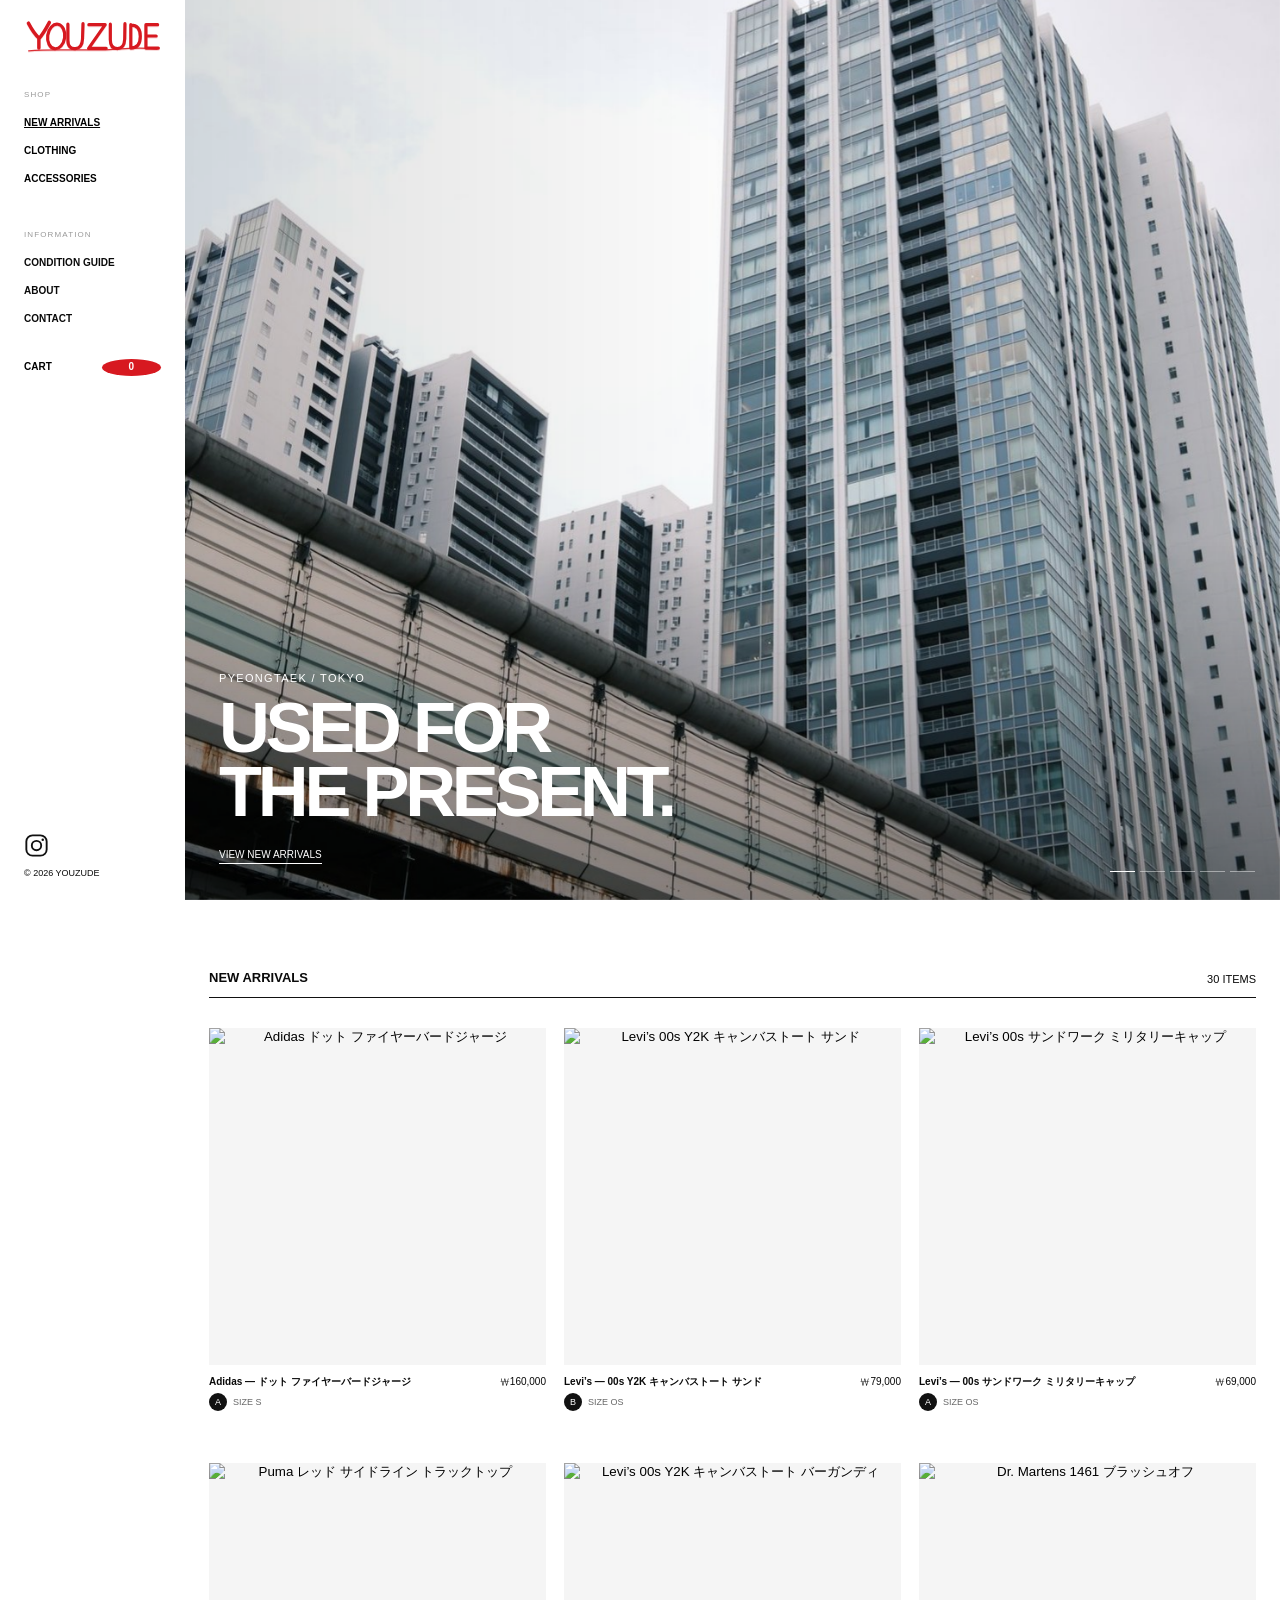
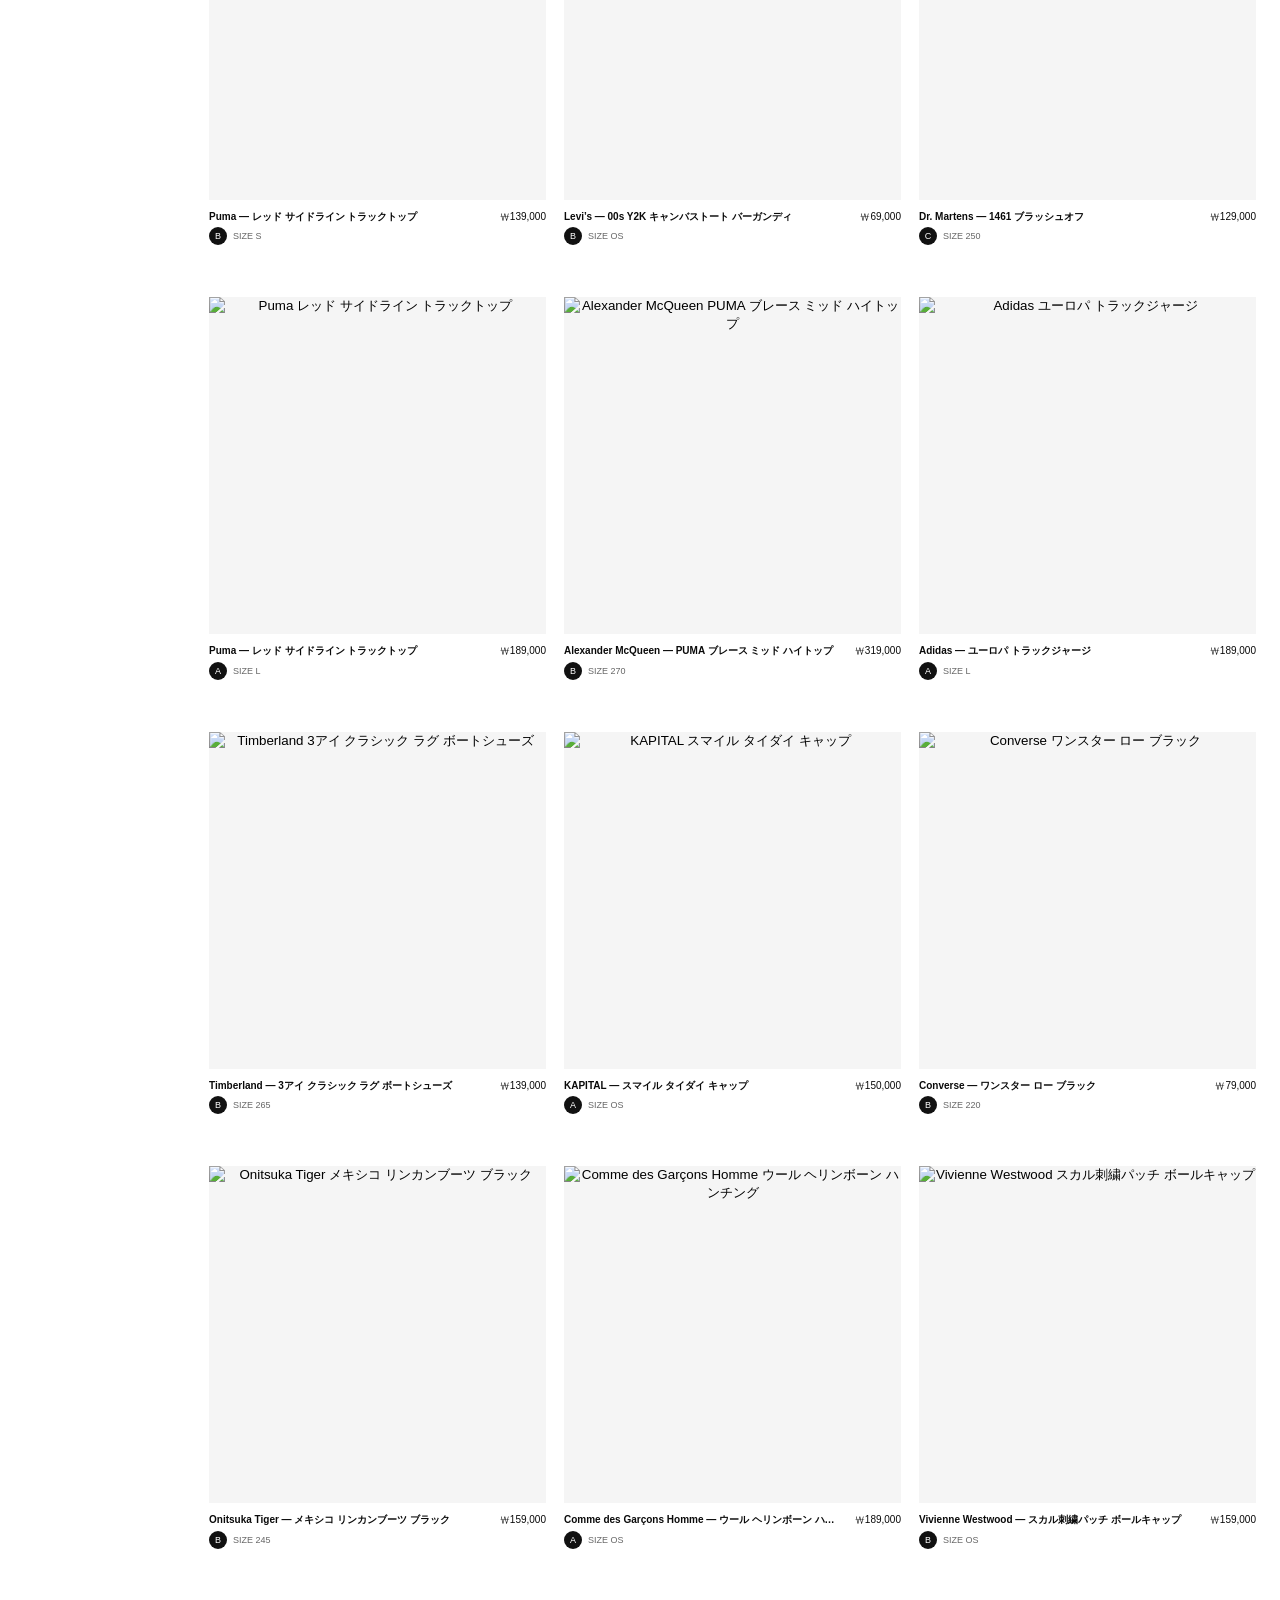
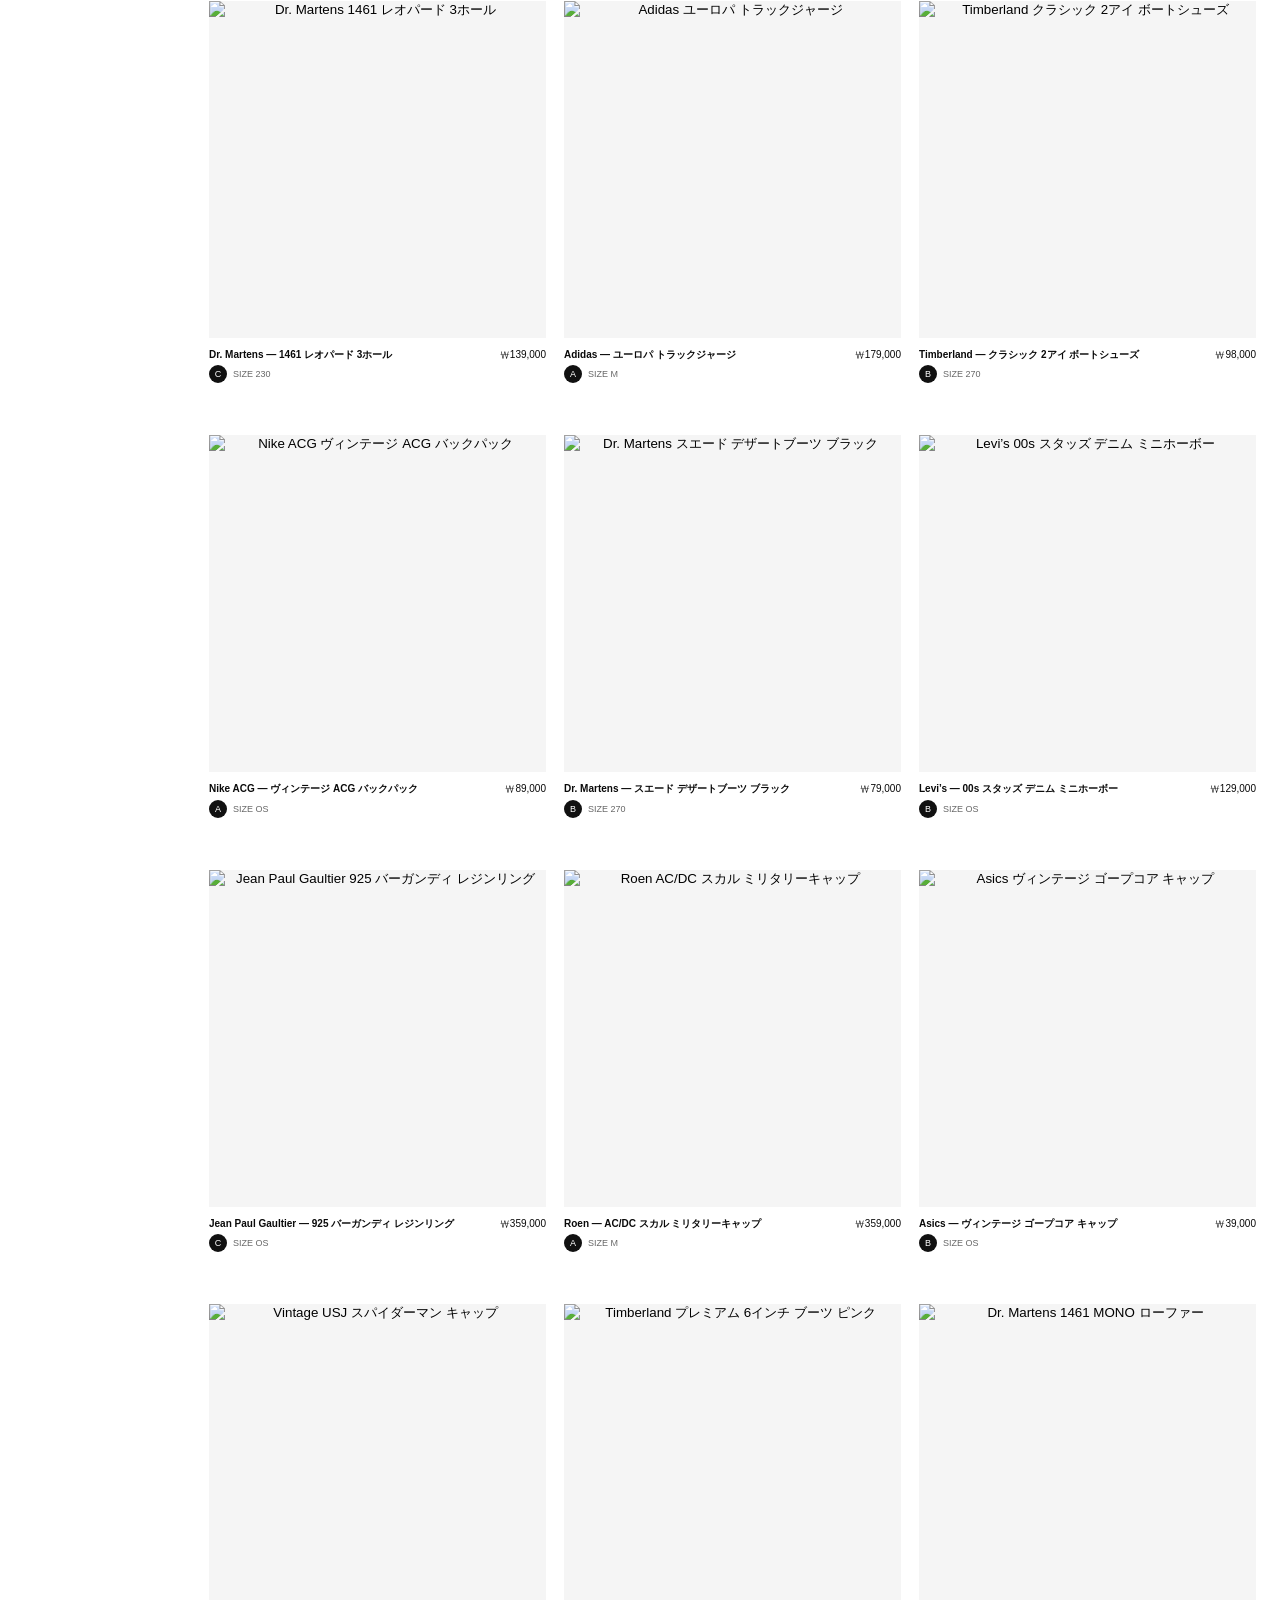
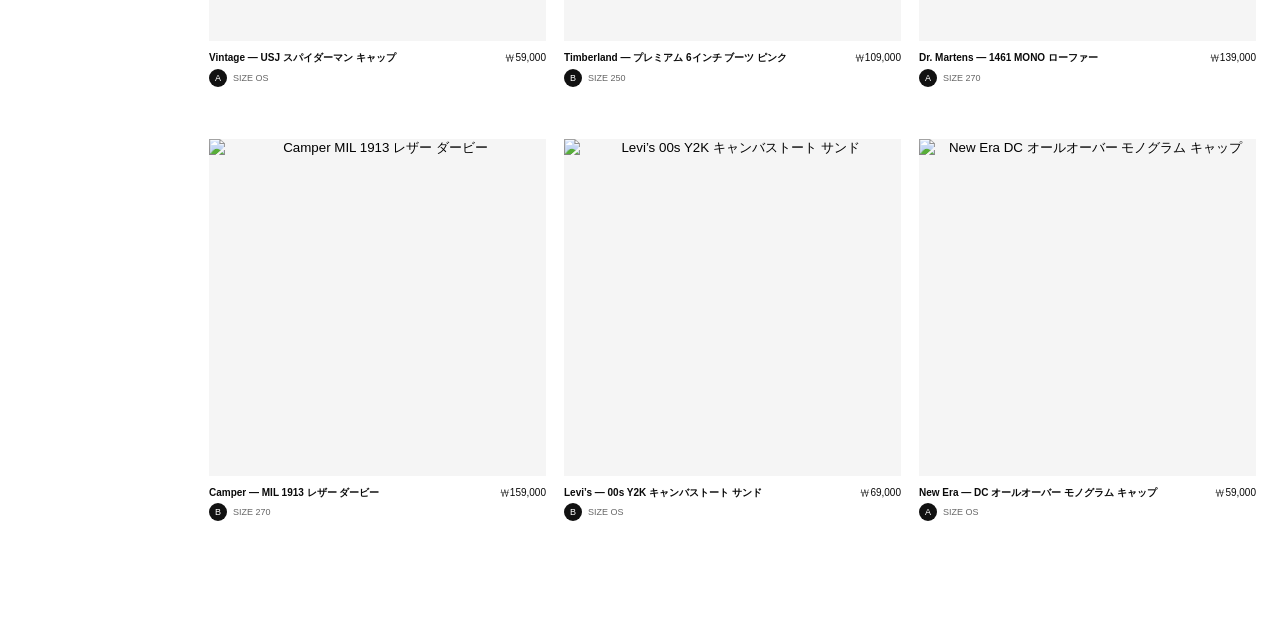
==== commit 64c96e06: "Align Japanese menu and sync all page navigation" ====
--- a/index.html
+++ b/index.html
@@ -1,4 +1,4 @@
-<!doctype html><html lang="ja"><head><meta charset="utf-8"><meta name="viewport" content="width=device-width,initial-scale=1"><meta name="theme-color" content="#d71920"><title>YOUZUDE — Vintage & Archive</title><meta name="description" content="平沢発のヴィンテージ・アーカイブショップ YOUZUDE"><link rel="icon" href="assets/favicon.svg" type="image/svg+xml"><link rel="stylesheet" href="styles.css?v=20260805-5"><link rel="stylesheet" href="brand.css?v=20260805-1"><link rel="stylesheet" href="app.css?v=20260805-2"><link rel="stylesheet" href="ui2.css?v=2"><link rel="stylesheet" href="ui3.css?v=2"></head><body>
+<!doctype html><html lang="ja"><head><meta charset="utf-8"><meta name="viewport" content="width=device-width,initial-scale=1"><meta name="theme-color" content="#d71920"><title>YOUZUDE — Vintage & Archive</title><meta name="description" content="平沢発のヴィンテージ・アーカイブショップ YOUZUDE"><link rel="icon" href="assets/favicon.svg" type="image/svg+xml"><link rel="stylesheet" href="styles.css?v=20260805-5"><link rel="stylesheet" href="brand.css?v=20260805-1"><link rel="stylesheet" href="app.css?v=20260805-2"><link rel="stylesheet" href="ui2.css?v=2"><link rel="stylesheet" href="ui3.css?v=4"></head><body>
 <header class="site-header"><a class="wordmark" href="#top" aria-label="YOUZUDE ホーム"><img src="assets/youzude-logo.svg?v=4" alt="YOUZUDE"></a><button class="menu-toggle" aria-label="メニューを開く">MENU</button><nav aria-label="メインメニュー"><div class="nav-group"><p>SHOP</p><button class="nav-filter active bilingual" data-filter="all"><span>NEW ARRIVALS</span><span>新着商品</span></button><button class="nav-filter bilingual" data-filter="clothing"><span>CLOTHING</span><span>ウェア</span></button><button class="nav-filter bilingual" data-filter="accessories"><span>ACCESSORIES</span><span>小物・アクセサリー</span></button></div><div class="nav-group nav-information"><p>INFORMATION</p><a class="bilingual" href="condition.html"><span>CONDITION GUIDE</span><span>商品の状態</span></a><a class="bilingual" href="about.html"><span>ABOUT</span><span>私たちについて</span></a><a class="bilingual" href="contact.html"><span>CONTACT</span><span>お問い合わせ</span></a></div></nav><button class="cart-nav bilingual" id="cartButton"><span>CART</span><span>カート</span> <b id="cartCount">0</b></button><a class="instagram-icon" href="https://www.instagram.com/youzude_pyeongtaek/" target="_blank" rel="noreferrer" aria-label="Instagram"><img src="assets/instagram.svg" alt=""></a><p class="copyright">© 2026 YOUZUDE</p></header>
 <main id="top"><section class="hero" aria-label="YOUZUDE editorial"><div class="hero-slide is-active"><img src="assets/hero-city.jpeg" alt="東京の都市風景"></div><div class="hero-slide"><img src="assets/hero-tokyo.jpeg" alt="東京タワーのある街並み"></div><div class="hero-slide"><img src="assets/hero-july-day.jpeg" alt="YOUZUDE editorial 1"></div><div class="hero-slide"><img src="assets/hero-july-night.jpeg" alt="YOUZUDE editorial 2"></div><div class="hero-slide"><img src="assets/hero-dscf2132.jpg" alt="YOUZUDE editorial 3"></div><div class="hero-caption"><p>PYEONGTAEK / TOKYO</p><h1>USED FOR<br>THE PRESENT.</h1><button class="hero-shop" data-filter="all">VIEW NEW ARRIVALS</button></div><div class="hero-progress" aria-hidden="true"><i></i><i></i><i></i><i></i><i></i></div></section><section class="catalog" id="new"><header><h2 id="catalogTitle">NEW ARRIVALS</h2><p><span id="productCount">30</span> ITEMS</p></header><div class="product-grid" id="productGrid" aria-live="polite"></div></section></main>
 <dialog id="productDialog" class="product-dialog"><button class="close" aria-label="商品詳細を閉じる">×</button><div class="detail-layout"><div class="detail-gallery"><div class="detail-main"><img id="detailImage" alt=""></div><div class="detail-thumbs" id="detailThumbs"></div></div><div class="detail-copy"><p class="modal-label">ITEM DETAIL</p><h2 id="detailName"></h2><p class="detail-price" id="detailPrice"></p><dl><div><dt>SIZE</dt><dd id="detailSize"></dd></div><div><dt>CONDITION</dt><dd><b class="condition-badge" id="detailCondition"></b><span id="detailConditionText"></span></dd></div></dl><p class="used-note">こちらは中古商品です。画像・状態をご確認のうえご購入ください。</p><button class="add-cart" id="addCart">カートに入れる</button><div class="buy-links compact"><a id="amazonLink" target="_blank" rel="noreferrer"><b class="store-logo amazon-logo">amazon<i></i></b><span>Amazonで探す ↗</span></a><a id="mercariLink" target="_blank" rel="noreferrer"><b class="store-logo mercari-logo"><i>M</i> mercari</b><span>メルカリで探す ↗</span></a></div></div></div></dialog>
--- a/ui3.css
+++ b/ui3.css
@@ -1 +1 @@
-.nav-group{display:flex;flex-direction:column;align-items:flex-start;gap:12px}.nav-group+.nav-group{margin-top:36px}.nav-group>p{font-size:8px;font-weight:400;letter-spacing:.14em;color:#999;margin:0 0 4px}.bilingual{position:relative;min-height:14px;line-height:14px}.bilingual>span{display:block;line-height:14px;transition:opacity .18s ease,transform .18s ease}.bilingual>span:nth-child(2){position:absolute;inset:0 auto auto 0;opacity:0;transform:translateY(5px);white-space:nowrap}.bilingual:hover>span:first-child,.bilingual:focus-visible>span:first-child{opacity:0;transform:translateY(-5px)}.bilingual:hover>span:nth-child(2),.bilingual:focus-visible>span:nth-child(2){opacity:1;transform:none}.cart-nav{display:flex;align-items:center;gap:5px;margin-top:32px}.cart-nav>span{display:block;min-width:0;height:auto;margin:0;border-radius:0;background:none;color:inherit}.cart-nav b{display:inline-grid;place-items:center;min-width:17px;height:17px;margin-left:2px;border-radius:50%;background:#d71920;color:#fff;font-size:10px}.wordmark{width:139px}.wordmark img{filter:drop-shadow(0 1px 0 #d7192030)}@media(max-width:900px){.nav-group{gap:10px}.nav-group+.nav-group{margin-top:28px}.site-header nav{gap:0}.cart-nav{display:flex;margin-top:0}}
+.nav-group{display:flex;flex-direction:column;align-items:flex-start;gap:12px}.nav-group+.nav-group{margin-top:36px}.nav-group>p{font-size:8px;font-weight:400;letter-spacing:.14em;color:#999;margin:0 0 4px}.bilingual{position:relative;display:grid!important;align-items:center;height:16px;min-height:16px;line-height:16px}.bilingual>span{grid-area:1/1;display:flex!important;align-items:center;height:16px;line-height:16px;transition:opacity .18s ease}.bilingual>span:nth-child(2){position:static!important;inset:auto!important;opacity:0;white-space:nowrap;color:#d71920;padding-top:1px}.bilingual:hover>span:first-child,.bilingual:focus-visible>span:first-child{opacity:0}.bilingual:hover>span:nth-child(2),.bilingual:focus-visible>span:nth-child(2){opacity:1}.cart-nav{display:grid!important;grid-template-columns:auto auto;align-items:center;column-gap:5px;margin-top:32px}.cart-nav>span{grid-column:1;grid-row:1;min-width:0;height:16px;margin:0;border-radius:0;background:none;color:inherit}.cart-nav b{grid-column:2;grid-row:1;display:inline-grid;place-items:center;min-width:17px;height:17px;border-radius:50%;background:#d71920;color:#fff;font-size:10px}.wordmark{width:139px}.wordmark img{filter:drop-shadow(0 1px 0 #d7192030)}@media(max-width:900px){.nav-group{gap:10px}.nav-group+.nav-group{margin-top:28px}.site-header nav{gap:0}.cart-nav{margin-top:0}}
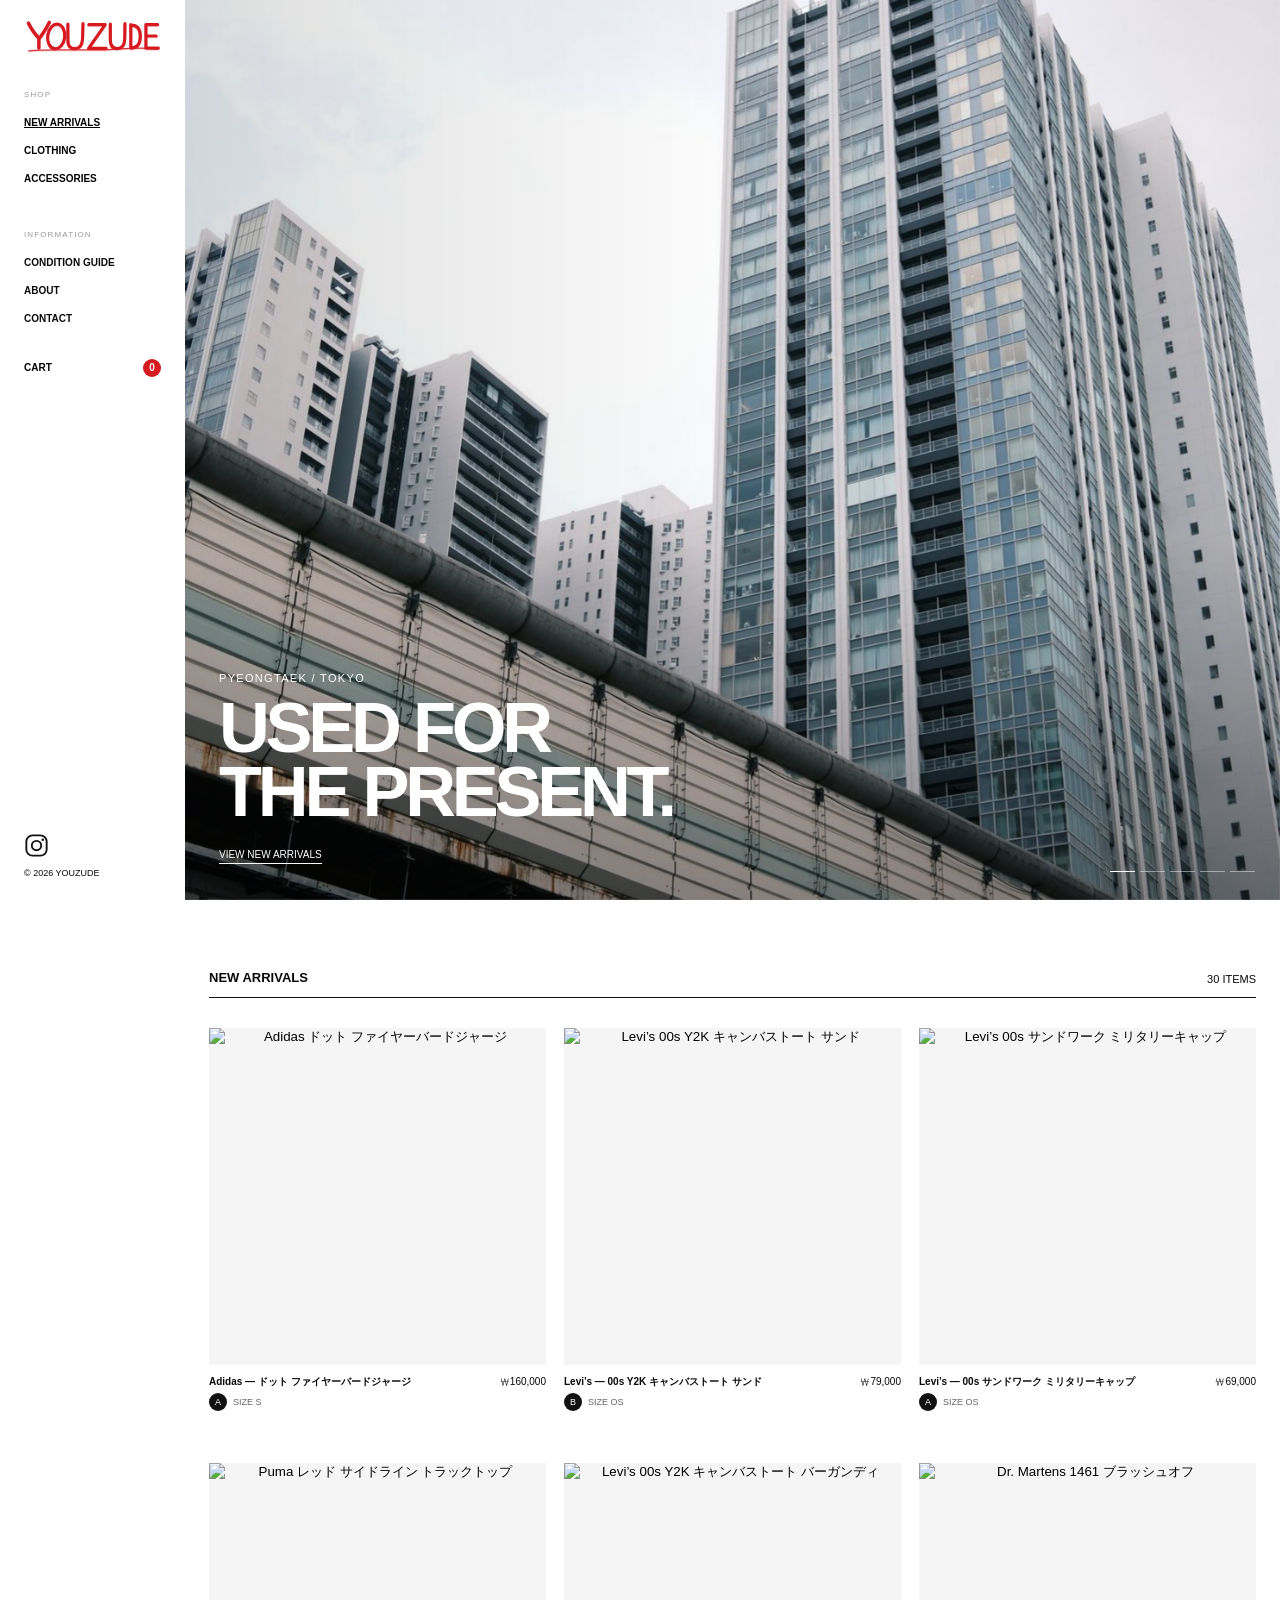
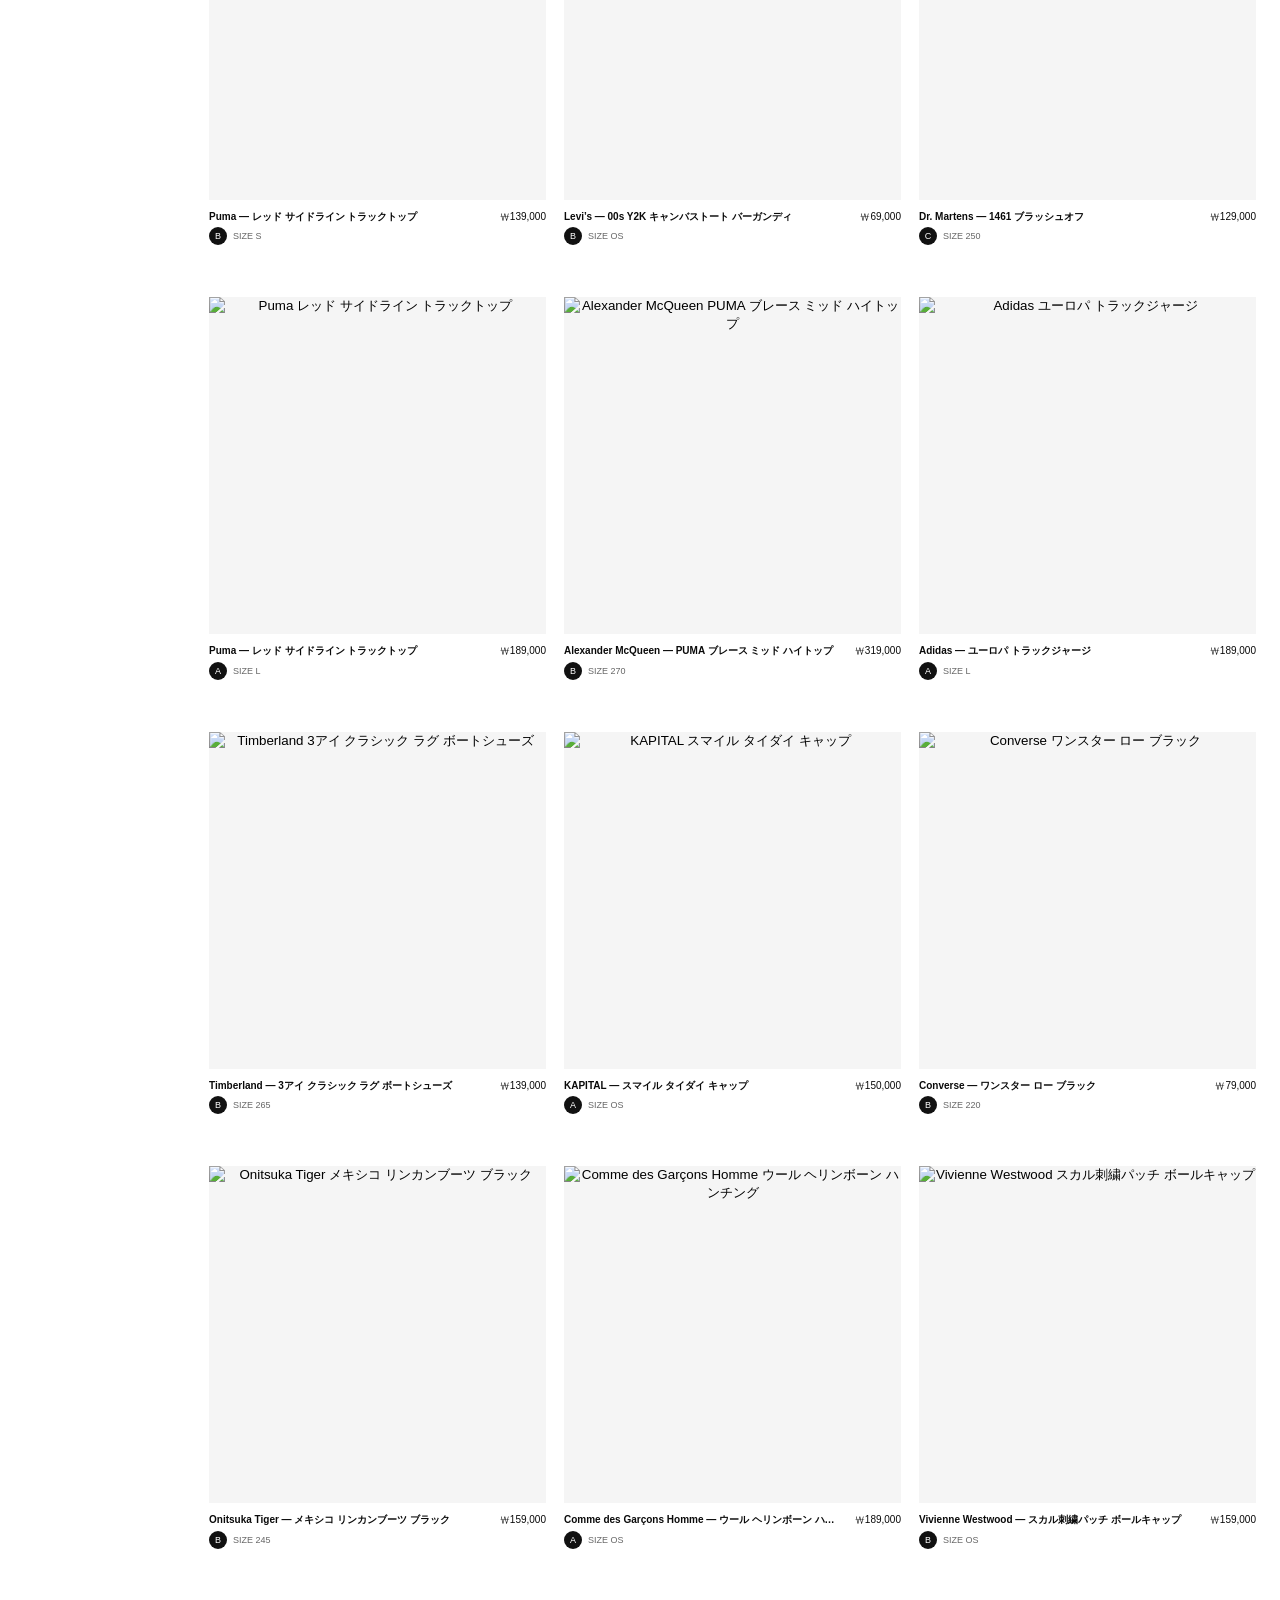
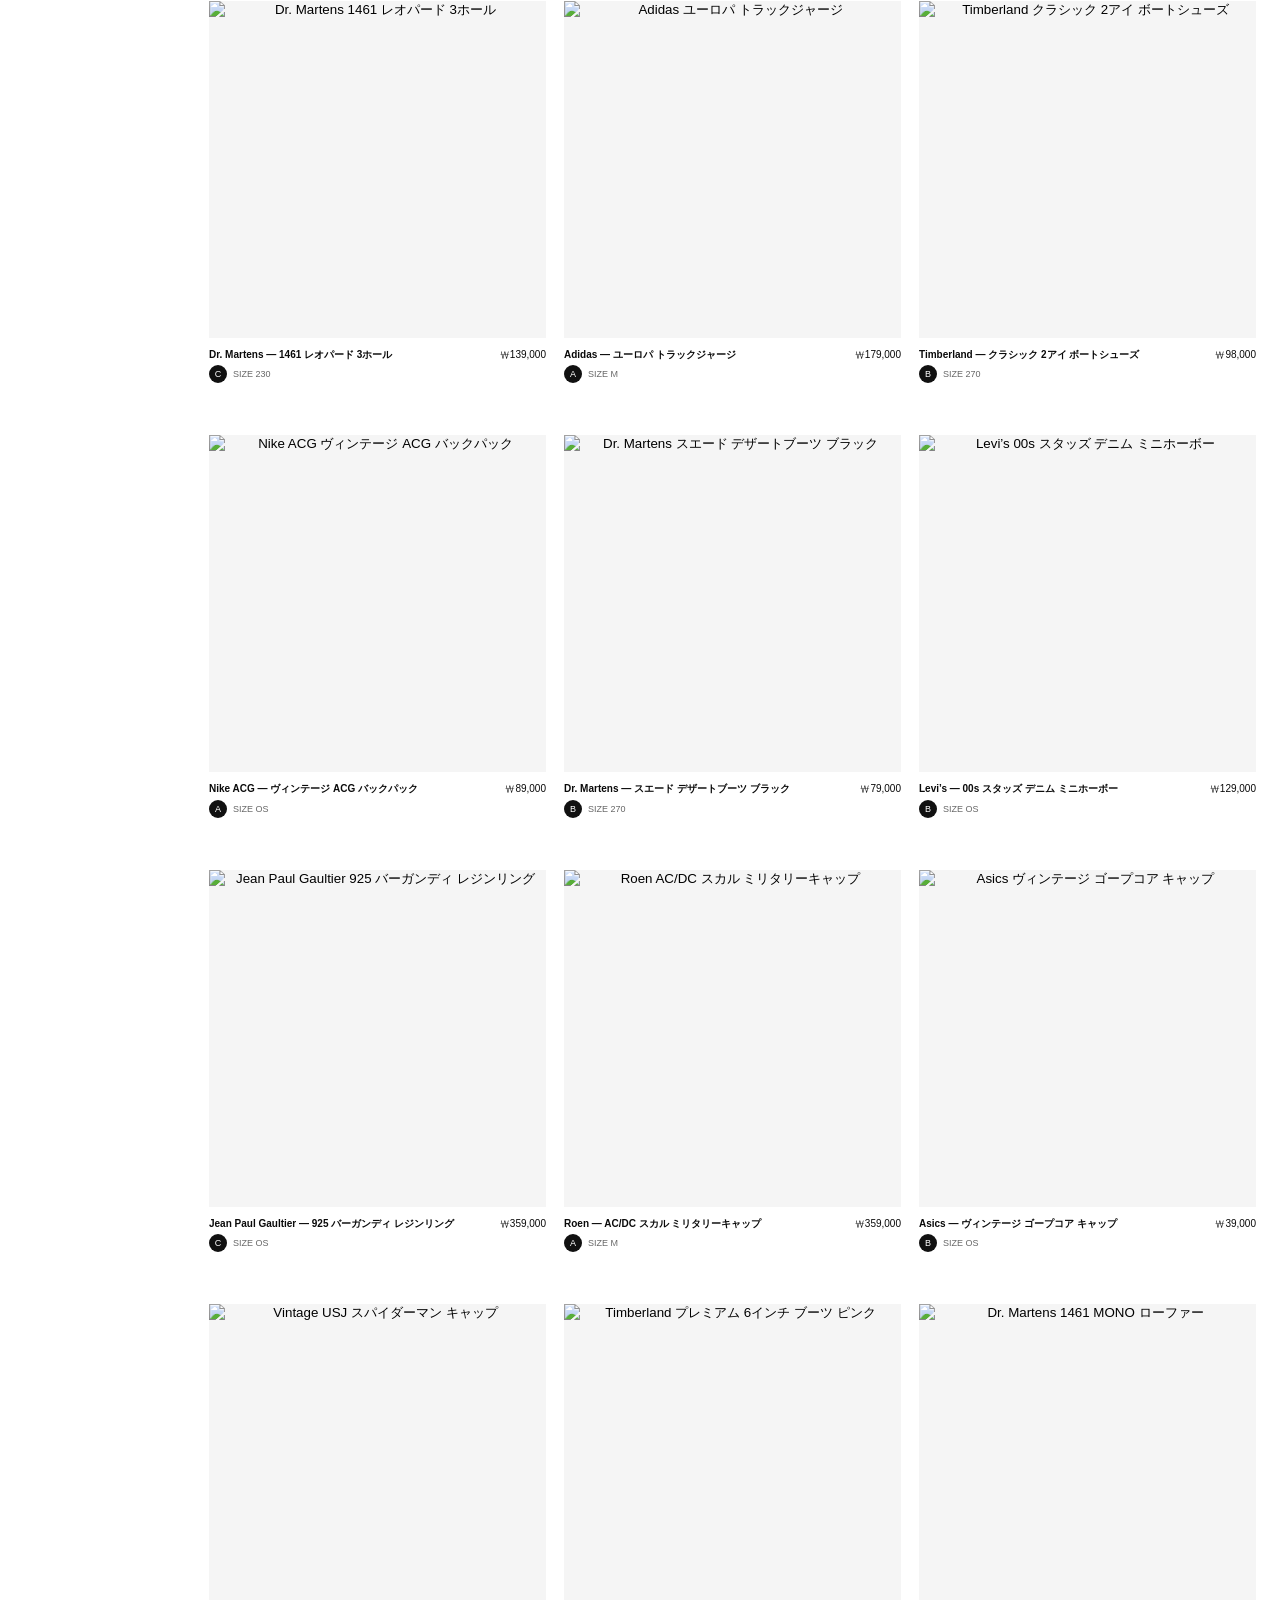
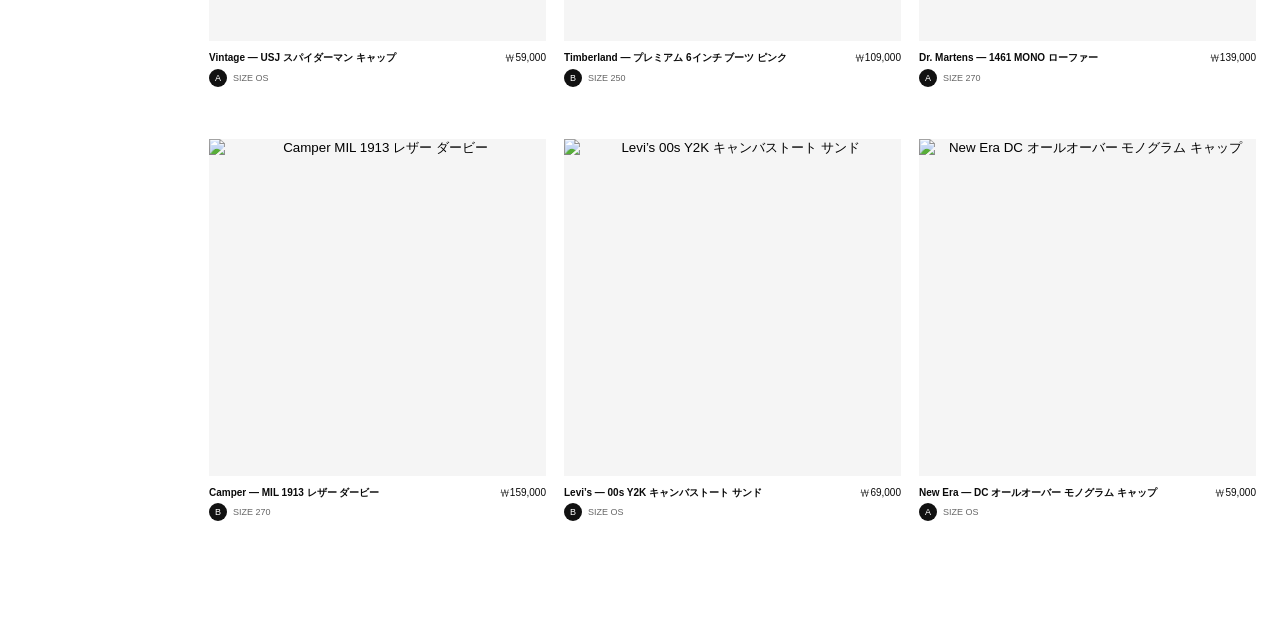
==== commit dac83eea: "Fix cart badge shape and restore black Japanese menu" ====
--- a/index.html
+++ b/index.html
@@ -1,4 +1,4 @@
-<!doctype html><html lang="ja"><head><meta charset="utf-8"><meta name="viewport" content="width=device-width,initial-scale=1"><meta name="theme-color" content="#d71920"><title>YOUZUDE — Vintage & Archive</title><meta name="description" content="平沢発のヴィンテージ・アーカイブショップ YOUZUDE"><link rel="icon" href="assets/favicon.svg" type="image/svg+xml"><link rel="stylesheet" href="styles.css?v=20260805-5"><link rel="stylesheet" href="brand.css?v=20260805-1"><link rel="stylesheet" href="app.css?v=20260805-2"><link rel="stylesheet" href="ui2.css?v=2"><link rel="stylesheet" href="ui3.css?v=4"></head><body>
+<!doctype html><html lang="ja"><head><meta charset="utf-8"><meta name="viewport" content="width=device-width,initial-scale=1"><meta name="theme-color" content="#d71920"><title>YOUZUDE — Vintage & Archive</title><meta name="description" content="平沢発のヴィンテージ・アーカイブショップ YOUZUDE"><link rel="icon" href="assets/favicon.svg" type="image/svg+xml"><link rel="stylesheet" href="styles.css?v=20260805-5"><link rel="stylesheet" href="brand.css?v=20260805-1"><link rel="stylesheet" href="app.css?v=20260805-2"><link rel="stylesheet" href="ui2.css?v=2"><link rel="stylesheet" href="ui3.css?v=5"></head><body>
 <header class="site-header"><a class="wordmark" href="#top" aria-label="YOUZUDE ホーム"><img src="assets/youzude-logo.svg?v=4" alt="YOUZUDE"></a><button class="menu-toggle" aria-label="メニューを開く">MENU</button><nav aria-label="メインメニュー"><div class="nav-group"><p>SHOP</p><button class="nav-filter active bilingual" data-filter="all"><span>NEW ARRIVALS</span><span>新着商品</span></button><button class="nav-filter bilingual" data-filter="clothing"><span>CLOTHING</span><span>ウェア</span></button><button class="nav-filter bilingual" data-filter="accessories"><span>ACCESSORIES</span><span>小物・アクセサリー</span></button></div><div class="nav-group nav-information"><p>INFORMATION</p><a class="bilingual" href="condition.html"><span>CONDITION GUIDE</span><span>商品の状態</span></a><a class="bilingual" href="about.html"><span>ABOUT</span><span>私たちについて</span></a><a class="bilingual" href="contact.html"><span>CONTACT</span><span>お問い合わせ</span></a></div></nav><button class="cart-nav bilingual" id="cartButton"><span>CART</span><span>カート</span> <b id="cartCount">0</b></button><a class="instagram-icon" href="https://www.instagram.com/youzude_pyeongtaek/" target="_blank" rel="noreferrer" aria-label="Instagram"><img src="assets/instagram.svg" alt=""></a><p class="copyright">© 2026 YOUZUDE</p></header>
 <main id="top"><section class="hero" aria-label="YOUZUDE editorial"><div class="hero-slide is-active"><img src="assets/hero-city.jpeg" alt="東京の都市風景"></div><div class="hero-slide"><img src="assets/hero-tokyo.jpeg" alt="東京タワーのある街並み"></div><div class="hero-slide"><img src="assets/hero-july-day.jpeg" alt="YOUZUDE editorial 1"></div><div class="hero-slide"><img src="assets/hero-july-night.jpeg" alt="YOUZUDE editorial 2"></div><div class="hero-slide"><img src="assets/hero-dscf2132.jpg" alt="YOUZUDE editorial 3"></div><div class="hero-caption"><p>PYEONGTAEK / TOKYO</p><h1>USED FOR<br>THE PRESENT.</h1><button class="hero-shop" data-filter="all">VIEW NEW ARRIVALS</button></div><div class="hero-progress" aria-hidden="true"><i></i><i></i><i></i><i></i><i></i></div></section><section class="catalog" id="new"><header><h2 id="catalogTitle">NEW ARRIVALS</h2><p><span id="productCount">30</span> ITEMS</p></header><div class="product-grid" id="productGrid" aria-live="polite"></div></section></main>
 <dialog id="productDialog" class="product-dialog"><button class="close" aria-label="商品詳細を閉じる">×</button><div class="detail-layout"><div class="detail-gallery"><div class="detail-main"><img id="detailImage" alt=""></div><div class="detail-thumbs" id="detailThumbs"></div></div><div class="detail-copy"><p class="modal-label">ITEM DETAIL</p><h2 id="detailName"></h2><p class="detail-price" id="detailPrice"></p><dl><div><dt>SIZE</dt><dd id="detailSize"></dd></div><div><dt>CONDITION</dt><dd><b class="condition-badge" id="detailCondition"></b><span id="detailConditionText"></span></dd></div></dl><p class="used-note">こちらは中古商品です。画像・状態をご確認のうえご購入ください。</p><button class="add-cart" id="addCart">カートに入れる</button><div class="buy-links compact"><a id="amazonLink" target="_blank" rel="noreferrer"><b class="store-logo amazon-logo">amazon<i></i></b><span>Amazonで探す ↗</span></a><a id="mercariLink" target="_blank" rel="noreferrer"><b class="store-logo mercari-logo"><i>M</i> mercari</b><span>メルカリで探す ↗</span></a></div></div></div></dialog>
--- a/ui3.css
+++ b/ui3.css
@@ -1 +1 @@
-.nav-group{display:flex;flex-direction:column;align-items:flex-start;gap:12px}.nav-group+.nav-group{margin-top:36px}.nav-group>p{font-size:8px;font-weight:400;letter-spacing:.14em;color:#999;margin:0 0 4px}.bilingual{position:relative;display:grid!important;align-items:center;height:16px;min-height:16px;line-height:16px}.bilingual>span{grid-area:1/1;display:flex!important;align-items:center;height:16px;line-height:16px;transition:opacity .18s ease}.bilingual>span:nth-child(2){position:static!important;inset:auto!important;opacity:0;white-space:nowrap;color:#d71920;padding-top:1px}.bilingual:hover>span:first-child,.bilingual:focus-visible>span:first-child{opacity:0}.bilingual:hover>span:nth-child(2),.bilingual:focus-visible>span:nth-child(2){opacity:1}.cart-nav{display:grid!important;grid-template-columns:auto auto;align-items:center;column-gap:5px;margin-top:32px}.cart-nav>span{grid-column:1;grid-row:1;min-width:0;height:16px;margin:0;border-radius:0;background:none;color:inherit}.cart-nav b{grid-column:2;grid-row:1;display:inline-grid;place-items:center;min-width:17px;height:17px;border-radius:50%;background:#d71920;color:#fff;font-size:10px}.wordmark{width:139px}.wordmark img{filter:drop-shadow(0 1px 0 #d7192030)}@media(max-width:900px){.nav-group{gap:10px}.nav-group+.nav-group{margin-top:28px}.site-header nav{gap:0}.cart-nav{margin-top:0}}
+.nav-group{display:flex;flex-direction:column;align-items:flex-start;gap:12px}.nav-group+.nav-group{margin-top:36px}.nav-group>p{font-size:8px;font-weight:400;letter-spacing:.14em;color:#999;margin:0 0 4px}.bilingual{position:relative;display:grid!important;align-items:center;height:16px;min-height:16px;line-height:16px}.bilingual>span{grid-area:1/1;display:flex!important;align-items:center;height:16px;line-height:16px;transition:opacity .18s ease}.bilingual>span:nth-child(2){position:static!important;inset:auto!important;opacity:0;white-space:nowrap;color:inherit;padding-top:1px}.bilingual:hover>span:first-child,.bilingual:focus-visible>span:first-child{opacity:0}.bilingual:hover>span:nth-child(2),.bilingual:focus-visible>span:nth-child(2){opacity:1}.cart-nav{display:grid!important;grid-template-columns:auto 18px;align-items:center;column-gap:5px;margin-top:32px}.cart-nav>span{grid-column:1;grid-row:1;min-width:0;height:16px;margin:0;border-radius:0;background:none;color:inherit}.cart-nav b{grid-column:2;grid-row:1;display:grid;place-items:center;width:18px;min-width:18px;max-width:18px;height:18px;justify-self:start;align-self:center;border-radius:50%;background:#d71920;color:#fff;font-size:10px;line-height:1}.wordmark{width:139px}.wordmark img{filter:drop-shadow(0 1px 0 #d7192030)}@media(max-width:900px){.nav-group{gap:10px}.nav-group+.nav-group{margin-top:28px}.site-header nav{gap:0}.cart-nav{margin-top:0}}
